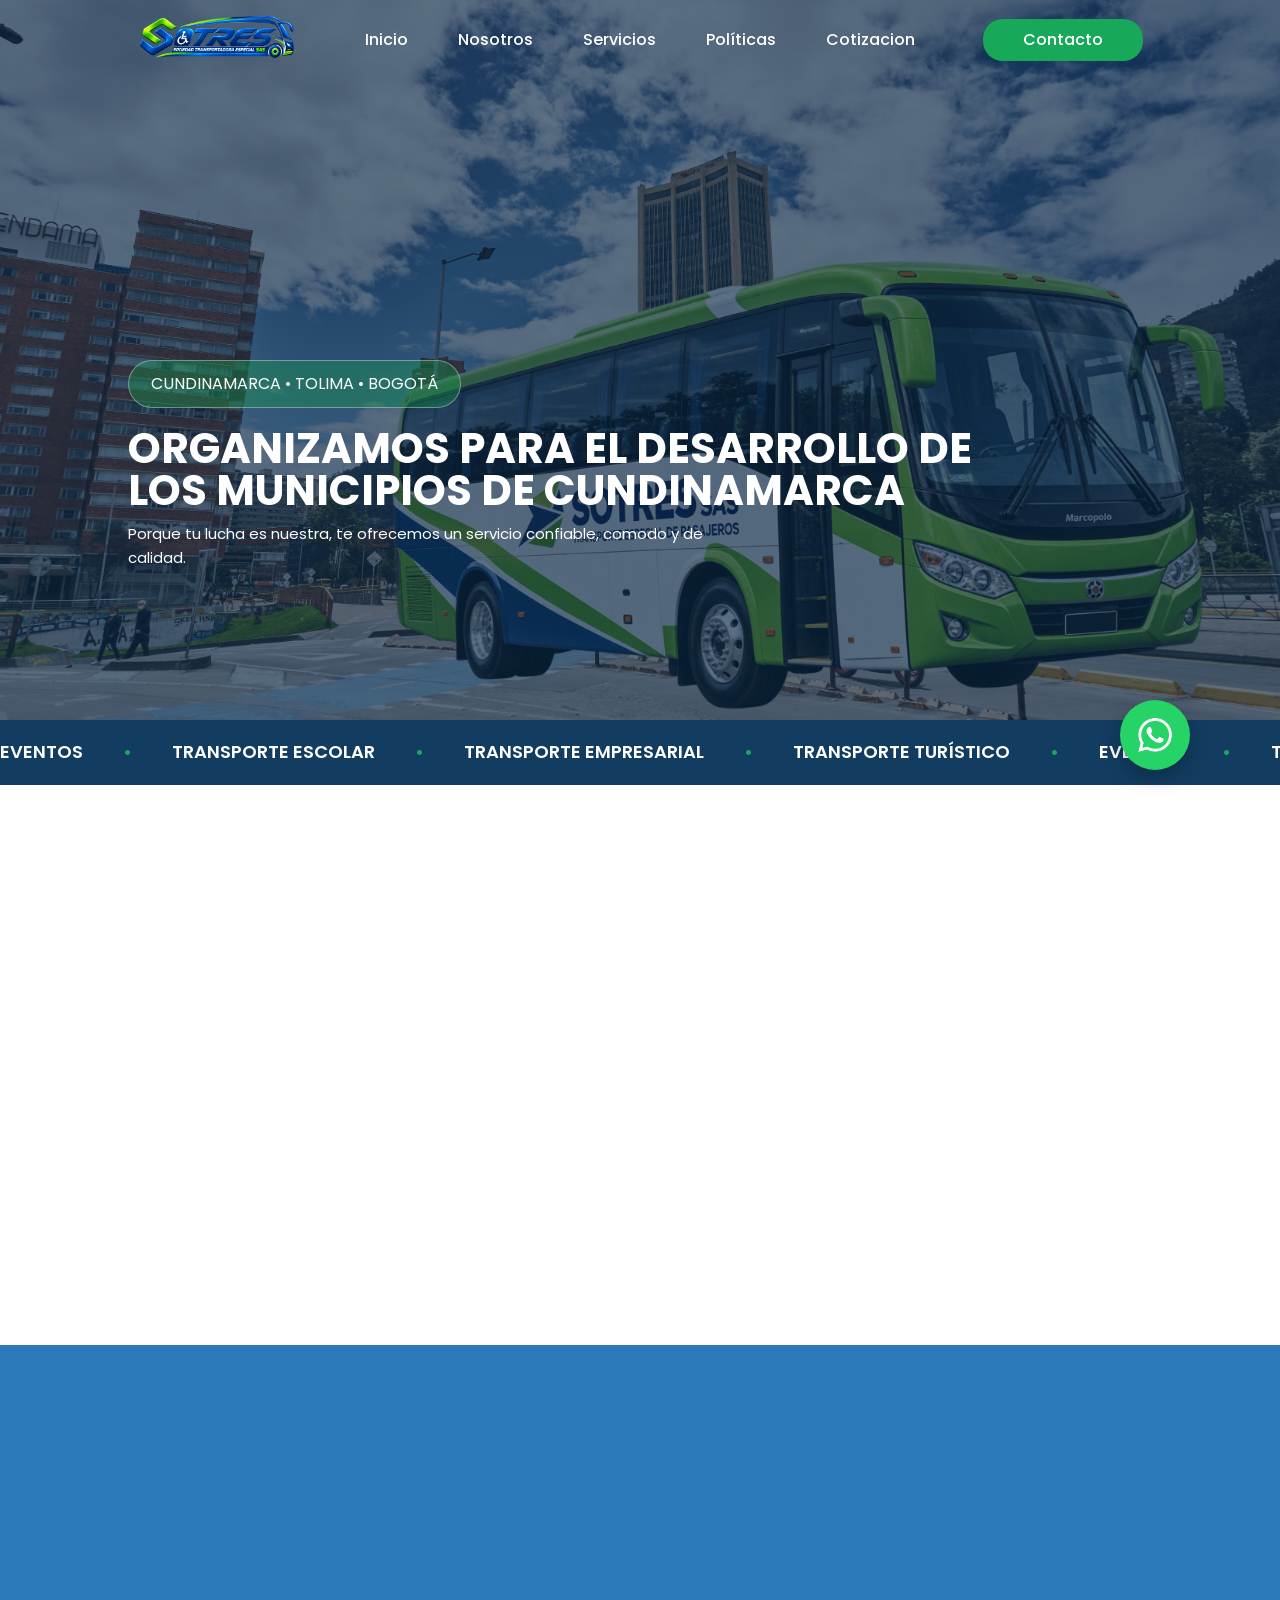
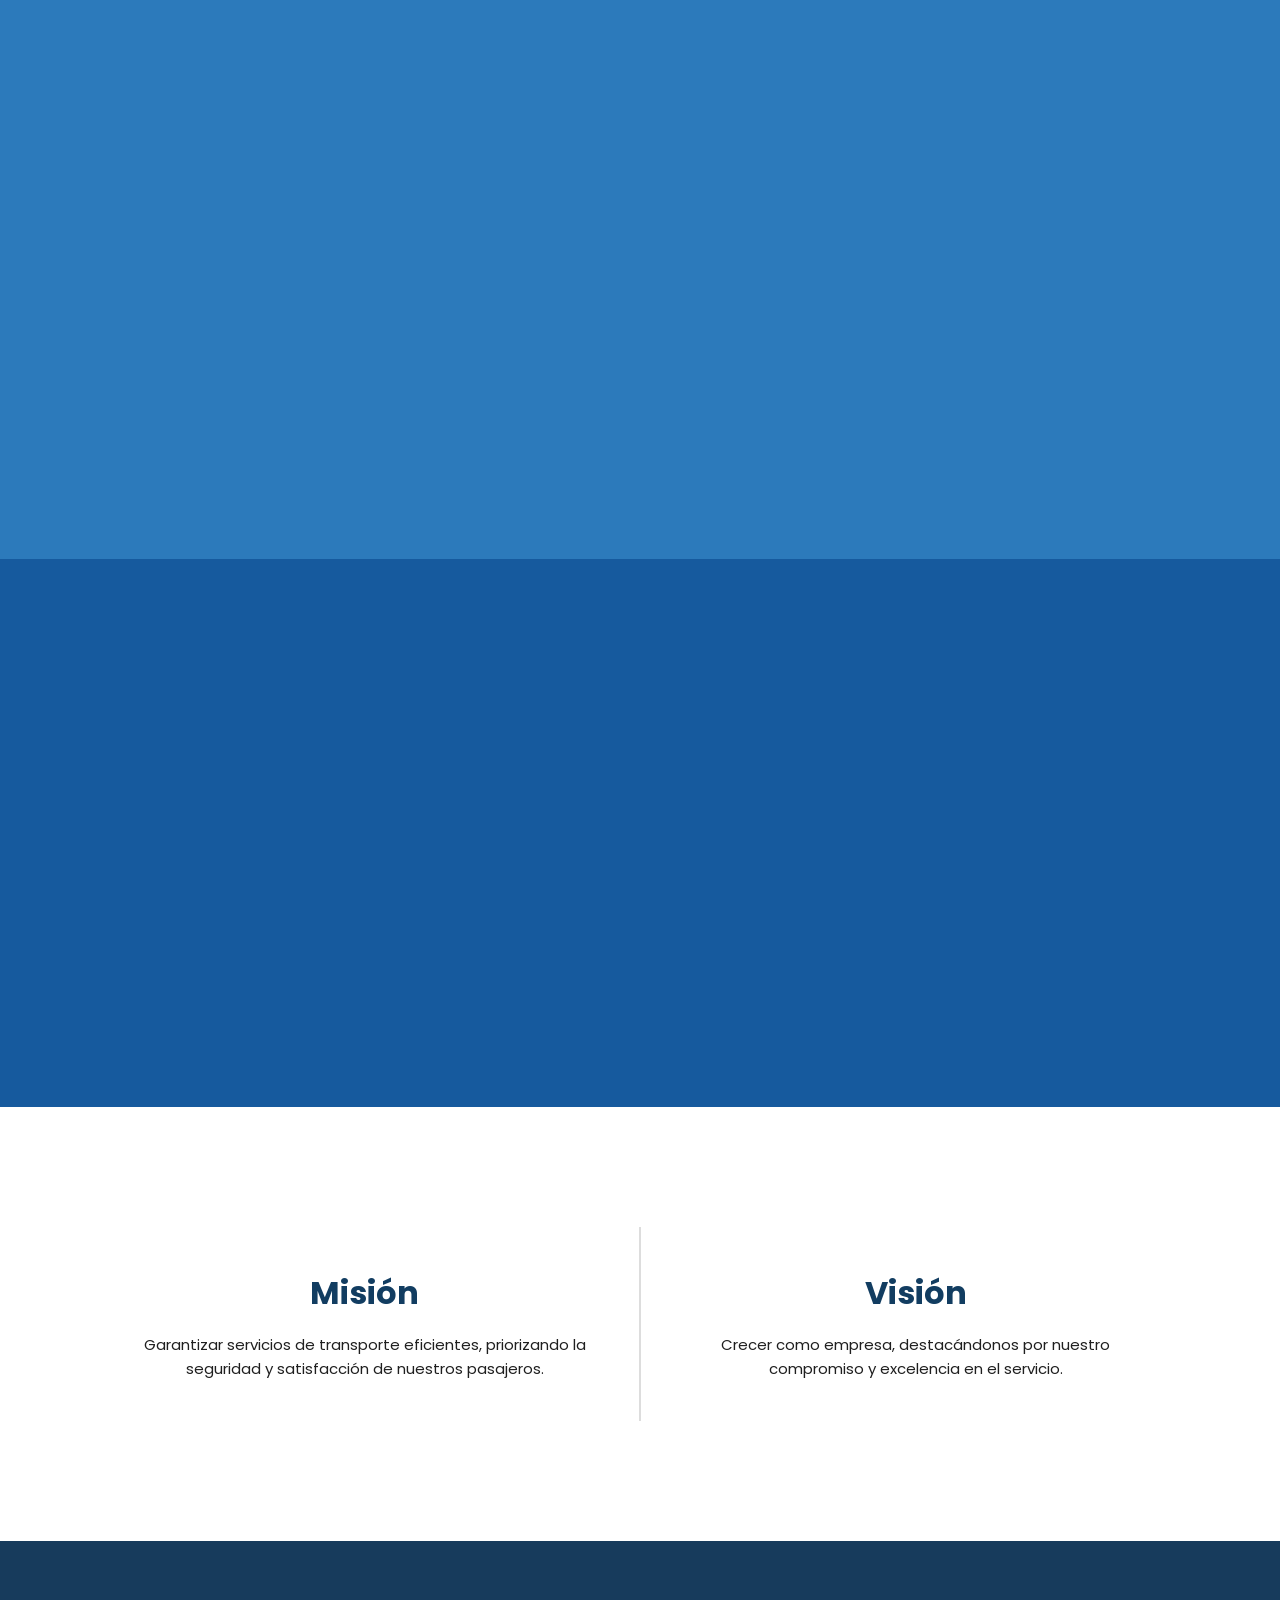
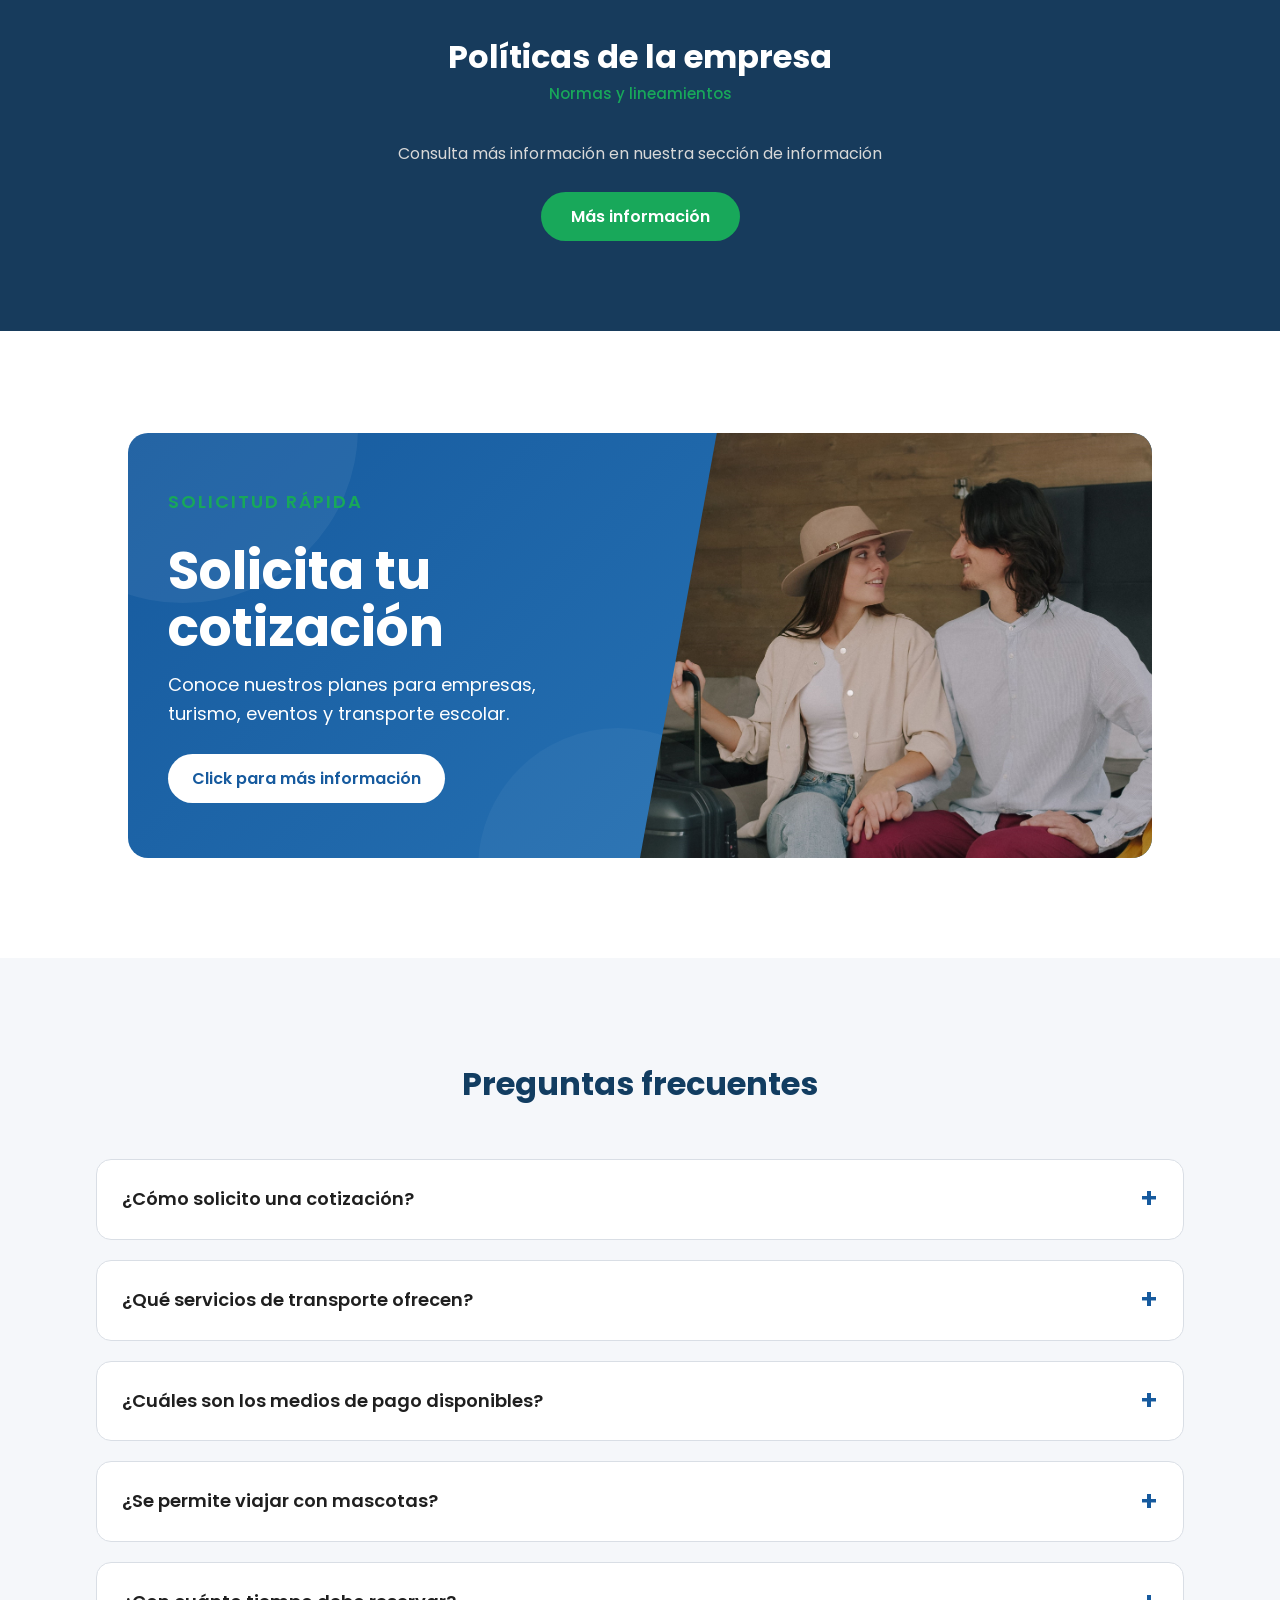
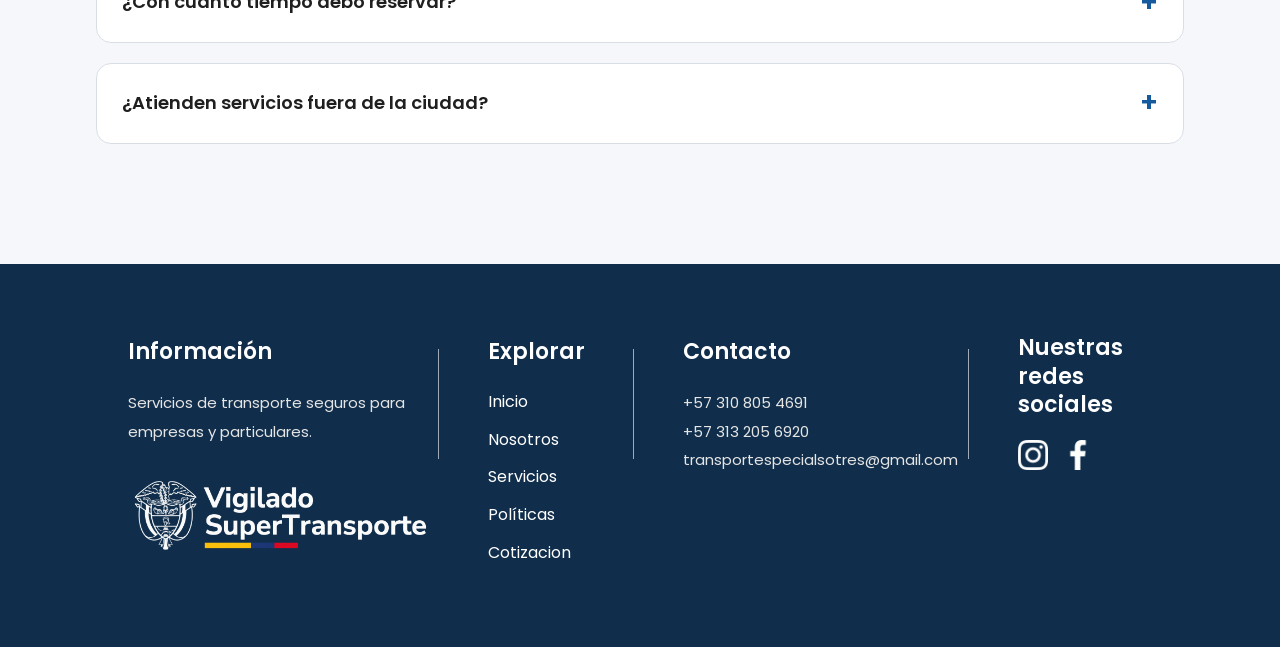
==== index.html @ a4456f56 "Update index.html" ====
<!DOCTYPE html>
<html lang="es">

<head>
    <meta charset="UTF-8">
    <meta name="viewport" content="width=device-width, initial-scale=1.0">
    <title>Transportes Empresariales Sotres</title>

    <link rel="stylesheet" href="style.css">
    <link rel="preconnect" href="https://fonts.googleapis.com">
    <link rel="preconnect" href="https://fonts.gstatic.com" crossorigin>
    <link href="https://fonts.googleapis.com/css2?family=Poppins:wght@300;400;500;600;700;800&display=swap" rel="stylesheet">
    <link rel="icon" href="./Imagenes/IconoSOTRES.png">
    <script src="script.js" defer></script>
</head>
<div class="botones-flotantes seccion-animada">

    <a href="https://wa.me/573108054691" class="btn-principal" target="_blank">
        <img src="Imganes/icon_whatsapp.png" alt="Logo Whatsapp">
    </a>

</div>
<body>
    
    <!-- HERO -->

<header class="hero" id="inicio">
    
    <nav class="navbar">

        <div class="logo">
            <a href="index.html">
                <img src="Imganes/Logo_Sotres-Photoroom2.png" alt="Logo SOTRES">
            </a>
        </div>

        <ul class="menu" id="nav-menu">
            <li><a href="#inicio">Inicio</a></li>
            <li><a href="nosotros.html">Nosotros</a></li>
            <li><a href="servicio.html">Servicios</a></li>
            <li><a href="politica.html">Políticas</a></li>
            <li><a href="cotizacion.html">Cotizacion</a></li>
        </ul>

        <a class="btn-contacto" href="https://wa.me/573108054691">Contacto</a>

        <button class="menu-toggle" id="menu-toggle" aria-label="Menu">☰</button>

    </nav>

    <div class="hero-texto seccion-animada">
        <div class="ubicacion">
            CUNDINAMARCA • TOLIMA • BOGOTÁ
        </div>

        <h1>
            ORGANIZAMOS PARA EL DESARROLLO DE LOS MUNICIPIOS DE CUNDINAMARCA
        </h1>

        <p>
            Porque tu lucha es nuestra, te ofrecemos un servicio confiable,
            comodo y de calidad.
        </p>
    </div>

</header>

    <!-- CINTA -->

    <section class="cinta-servicios">

        <div class="cinta-track">

            <div class="cinta-grupo">
                <span>EVENTOS</span>
                <span>•</span>
                <span>TRANSPORTE ESCOLAR</span>
                <span>•</span>
                <span>TRANSPORTE EMPRESARIAL</span>
                <span>•</span>
                <span>TRANSPORTE TURÍSTICO</span>
                <span>•</span>
            </div>

            <div class="cinta-grupo">
                <span>EVENTOS</span>
                <span>•</span>
                <span>TRANSPORTE ESCOLAR</span>
                <span>•</span>
                <span>TRANSPORTE EMPRESARIAL</span>
                <span>•</span>
                <span>TRANSPORTE TURÍSTICO</span>
                <span>•</span>
            </div>

            <div class="cinta-grupo">
                <span>EVENTOS</span>
                <span>•</span>
                <span>TRANSPORTE ESCOLAR</span>
                <span>•</span>
                <span>TRANSPORTE EMPRESARIAL</span>
                <span>•</span>
                <span>TRANSPORTE TURÍSTICO</span>
                <span>•</span>
            </div>

            <div class="cinta-grupo">
                <span>EVENTOS</span>
                <span>•</span>
                <span>TRANSPORTE ESCOLAR</span>
                <span>•</span>
                <span>TRANSPORTE EMPRESARIAL</span>
                <span>•</span>
                <span>TRANSPORTE TURÍSTICO</span>
                <span>•</span>
            </div>

        </div>

    </section>

    <!-- NOSOTROS -->

    <section class="nosotros" id="nosotros">

        <div class="contenedor seccion-animada">

            <div class="nosotros-texto">

                <h2>¿Quiénes somos?</h2>

                <p>
                    En SOTRES nos dedicamos al transporte de pasajeros, ofreciendo soluciones de movilidad
                    para empresas, instituciones y grupos. Trabajamos para brindar experiencias de viaje
                    cómodas, organizadas y seguras, adaptándonos a las necesidades de cada cliente.
                </p>

                <a href="nosotros.html"><button>Más información</button></a>

            </div>

            <div class="nosotros-img">
                <img src="Imganes/QuienesSomos.jpg" alt="Quienes Somos">
            </div>

        </div>

    </section>

    <!-- SERVICIOS -->

    <section class="servicios" id="servicios">

        <p class="subtitulo-seccion seccion-animada">
            Nuestros principales servicios
        </p>

        <h2 class="seccion-animada">Servicios que ofrecemos</h2>

        <div class="servicios-grid seccion-animada">

            <div class="servicio">
                <div class="servicio-header">
                    <div class="icono-servicio">
                        <img src="Imganes/empresarial.png" alt="">
                    </div>
                    <h3>Transporte empresarial</h3>
                </div>
                <p>Traslado seguro y cómodo para empleados y empresas.</p>
                <a href="servicio.html" class="btn-mas-info">Más información ➔</a>
            </div>

            <div class="servicio">
                <div class="servicio-header">
                    <div class="icono-servicio">
                        <img src="Imganes/turismo.png" alt="">
                    </div>
                    <h3>Transporte turístico</h3>
                </div>
                <p>Viajes a destinos turísticos con comodidad y seguridad.</p>
                <a href="servicio.html" class="btn-mas-info">Más información ➔</a>
            </div>

            <div class="servicio">
                <div class="servicio-header">
                    <div class="icono-servicio">
                        <img src="Imganes/eventos.png" alt="">
                    </div>
                    <h3>Transporte ocacional</h3>
                </div>
                <p>Transporte flexible para viajes ocasionales, eventos y salidas grupales.</p>
                <a href="servicio.html" class="btn-mas-info">Más información ➔</a>
            </div>

            <div class="servicio">
                <div class="servicio-header">
                    <div class="icono-servicio">
                        <img src="Imganes/escolar.png" alt="">
                    </div>
                    <h3>Transporte escolar</h3>
                </div>
                <p>Traslado seguro de estudiantes entre sus hogares y centros educativos.</p>
                <a href="servicio.html" class="btn-mas-info">Más información ➔</a>
            </div>

        </div>

    </section>

    <!-- BUSES -->

    <section class="buses">

        <p class="subtitulo-seccion seccion-animada">
            Nuestra flota
        </p>

        <h2 class="seccion-animada">Tipos de buses</h2>

        <div class="buses-grid seccion-animada">

            <div class="bus">
                <div class="img-bus"><img class="img-bus" src="Imganes/Automovil.png" alt="Automovil"></div>
                <p>Automovil</p>
                <span>4 personas</span>
            </div>

            <div class="bus">
                <div class="img-bus"><img class="img-bus" src="Imganes/MiniVans.png" alt="Mini Vans"></div>
                <p>Mini Vans</p>
                <span>7-9 personas</span>
            </div>

            <div class="bus">
                <div class="img-bus"><img class="img-bus" src="Imganes/Microbus.png" alt="Micro Bus"></div>
                <p>Micro Bus</p>
                <span>12-19 personas</span>
            </div>

            <div class="bus">
                <div class="img-bus"><img class="img-bus" src="Imganes/Buseta.png" alt="Buseta"></div>
                <p>Buseta</p>
                <span>21-28 personas</span>
            </div>

            <div class="bus">
                <div class="img-bus"><img class="img-bus" src="Imganes/Busbuseton.png" alt="Bus Buseton"></div>
                <p>Bus Buseton</p>
                <span>30-60 personas</span>
            </div>

        </div>

    </section>

    <!-- MISION Y VISION -->

    <section class="mision-vision seccion-animada">

        <div class="mision seccion-animada">

            <h2>Misión</h2>

            <p>
                Garantizar servicios de transporte eficientes, priorizando la
                seguridad y satisfacción de nuestros pasajeros.
            </p>

        </div>

        <div class="vision seccion-animada">

            <h2>Visión</h2>

            <p>
                Crecer como empresa, destacándonos por nuestro compromiso
                y excelencia en el servicio.
            </p>

        </div>

    </section>

    <!-- POLITICAS -->

    <section class="politicas" id="politica">
        
        <h2 class="seccion-animada">Políticas de la empresa</h2>
        
        <p class="subtitulo-politicas seccion-animada">
            Normas y lineamientos
        </p>
        
        <p class="texto-politicas seccion-animada">
            Consulta más información en nuestra sección de información
        </p>
        
        <a href="politica.html"><button class="seccion-animada">Más información</button></a>
    </section>

    <!-- COTIZACIONES -->

    <section class="cotizaciones seccion-animada" id="cotizaciones">

        <a href="cotizacion.html" class="banner-cotizacion">

            <div class="contenido-cotizacion">

                <div class="texto-cotizacion">

                    <p class="mini-titulo">
                        SOLICITUD RÁPIDA
                    </p>

                    <h2>
                        Solicita tu cotización
                    </h2>

                    <p>
                        Conoce nuestros planes para empresas,
                        turismo, eventos y transporte escolar.
                    </p>

                    <span class="btn-cotizacion">
                        Click para más información
                    </span>

                    <div class="circulo-cotizacion">
                        24/7
                    </div>

                </div>

                <div class="imagen-cotizacion">

                    <img src="Imganes/cotizacion1.jpg" alt="Cotización">

                </div>

            </div>

        </a>

    </section>

    <!-- PREGUNTAS FRECUENTES -->

    <section class="preguntas-frecuentes">

        <h2 class="seccion-animada">Preguntas frecuentes</h2>

        <div class="faq-container seccion-animada">

            <details class="faq-item">

                <summary>
                    ¿Cómo solicito una cotización?
                </summary>

                <p>
                    Para solicitar una cotización, puedes dirigirte a nuestra sección de cotizaciones seguiendo los pasos indicados,
                    también puedes comunicarte con nosotros a través de WhatsApp u otros canales de atención.
                </p>

            </details>

            <details class="faq-item">

                <summary>
                    ¿Qué servicios de transporte ofrecen?
                </summary>

                <p>
                    Contamos con servicios de transporte empresarial, turístico, escolar y para eventos,
                    adaptados a las necesidades de cada cliente.
                </p>

            </details>

            <details class="faq-item">

                <summary>
                    ¿Cuáles son los medios de pago disponibles?
                </summary>

                <p>
                    Aceptamos transferencias, consignaciones y otros medios de pago previamente acordados con nuestros clientes.
                </p>

            </details>

            <details class="faq-item">

                <summary>
                    ¿Se permite viajar con mascotas?
                </summary>

                <p>
                    Sí, se permite viajar con mascotas según la disponibilidad y capacidad del vehículo.
                    Recomendamos consultar previamente antes de reservar.
                </p>

            </details>

            <details class="faq-item">

                <summary>
                    ¿Con cuánto tiempo debo reservar?
                </summary>

                <p>
                    Recomendamos realizar las reservas con anticipación para facilitar
                    la organización del servicio y confirmar la disponibilidad de los vehículos.
                </p>

            </details>

            <details class="faq-item">

                <summary>
                    ¿Atienden servicios fuera de la ciudad?
                </summary>

                <p>
                    Sí, ofrecemos servicios intermunicipales y recorridos especiales,
                    según el destino y las necesidades de cada cliente.
                </p>

            </details>

        </div>

    </section>

    <!-- FOOTER -->

    <footer id="contacto">

        <div class="footer-col seccion-animada">

            <h4>Información</h4>

            <p>
                Servicios de transporte seguros para empresas y particulares.
            </p>

            <img src="Imganes/vigilado.png" alt="Vigilado Supertransporte" class="supertransporte">

        </div>

        <div class="footer-col seccion-animada">

            <h4>Explorar</h4>

            <ul class="footer-links">
                <li><a href="#inicio">Inicio</a></li>
                <li><a href="nosotros.html">Nosotros</a></li>
                <li><a href="servicio.html">Servicios</a></li>
                <li><a href="politica.html">Políticas</a></li>
                <li><a href="cotizacion.html">Cotizacion</a></li>
            </ul>

        </div>

        <div class="footer-col seccion-animada">

            <h4>Contacto</h4>

            <p>+57 310 805 4691</p>
            <p>+57 313 205 6920</p>
            <p>transportespecialsotres@gmail.com</p>

        </div>

        <div class="footer-col redes-footer seccion-animada">

            <h4>
                Nuestras redes sociales
            </h4>
            
            <div class="iconos-footer">
                
                <a href="https://www.instagram.com/transportespecialsotres/" target="_blank">
                    <img src="Imganes/icon_instagram.png" alt="Logo Instagram">
                </a>
            
                <a href="https://www.facebook.com/transportespecialsotres" target="_blank">
                    <img src="Imganes/icon_facebook.png" alt="Logo Facebook">
                </a>
            
            </div>
        </div>

    </footer>

</body>

</html>
---- style.css ----
*{
    margin:0;
    padding:0;
    box-sizing:border-box;
}

html{
    scroll-behavior:smooth;
}

body{
    font-family:'Poppins',sans-serif;
    color:#1f1f1f;
    line-height:1.6;
}

/* TITULOS */

h1{
    font-size:80px;
    font-weight:700;
    line-height:0.95;
}

h2{
    font-size:32px;
    font-weight:700;
}

h3{
    font-size:20px;
    font-weight:600;
}

h4{
    font-size:18px;
    font-weight:600;
}

p{
    font-size:15px;
    font-weight:400;
}

/* REDES */

.botones-flotantes{
    position:fixed;

    right:90px;
    bottom:130px;

    display:flex;
    flex-direction:column;
    align-items:flex-end;

    gap:15px;

    z-index:9999;
}

.btn-principal{
    width:70px;
    height:70px;

    background:#25D366;

    border-radius:50%;

    display:flex;
    justify-content:center;
    align-items:center;

    box-shadow:0 8px 20px rgba(0,0,0,.25);

    transition:.3s;
}

.btn-principal img{
    width:36px;
    height:36px;
}

.btn-secundario:hover,
.btn-principal:hover{
    transform:scale(1.1);
}

/* HERO */

.hero{
    height:80vh;

    background:
    linear-gradient(
        rgba(10,40,70,.65),
        rgba(10,40,70,.65)
    ),
    url("Imganes/FondoBus.png");

    background-size:cover;
    background-position:center;
    background-repeat:no-repeat;

    position:relative;
    padding-top:80px;
}

/* ANIMACION */

@keyframes aparecerIndependiente {
    0% {
        opacity: 0;
        transform: translateY(90px) scale(0.93); /* Empieza más abajo y un poco más pequeña */
    }
    100% {
        opacity: 1;
        transform: translateY(0) scale(1);     /* Termina en su tamaño y posición normal */
    }
}

.seccion-animada {
    opacity: 0;
}

/* Clase que activa la animación con efecto elástico */
.seccion-animada.animar {
    /* El "cubic-bezier" al final es el secreto: le da un pequeño rebote dinámico al detenerse */
    animation: aparecerIndependiente 1.2s cubic-bezier(0.34, 1.56, 0.64, 1) forwards;
}

/* NAVBAR */

.navbar{
    width:100%;
    height:80px;

    position:fixed;
    top:0;
    left:0;

    display:flex;
    justify-content:space-around;
    align-items:center;

    padding:0 8%;

    background:transparent;

    transition:all .3s ease;

    z-index:1000;
}

.logo {
    width: clamp(100px, 20vw, 160px);
    height: auto;
    max-height: 50px;

    display: flex;

    align-items: center;
    justify-content: flex-start;
    overflow: visible;
    flex-shrink: 0;
}

.logo img {
    width: 100%;
    height: auto;
    max-height: 100%;

    object-fit: contain;
}

.navbar ul{
    display:flex;
    gap:50px;
    list-style:none;
}

.navbar a{
    color:white;
    text-decoration:none;
    font-weight:500;

    display:inline-block;

    transition:all .3s ease;
}

.menu a:hover{
    transform:scale(1.15);
    color:#18a85a;
}

.btn-contacto{
    text-decoration:none;

    background:#18a85a;
    color:white;

    padding:8px 40px;

    border-radius:20px;
    font-weight:600;

    transition:all .3s ease;
}

.btn-contacto:hover{
    background:white;
    color:#18a85a;

    transform:scale(1.08);
}

/* HERO TEXTO */

.hero-texto{
    width: 850px;
    position: absolute;
    top: 50%;
    left: 10%;

    transform: translateY(-50%);
    color: white;
}

.hero-texto h1{
    font-size: 42px;
    font-weight: 700;
    line-height: 1;
    max-width: 850px;
}

.ubicacion{
    display:inline-flex;
    align-items:center;
    gap:10px;

    padding:10px 22px;

    border:1px solid rgba(255,255,255,.35);
    border-radius:50px;

    background:rgba(22, 163, 74, 0.35);

    backdrop-filter:blur(5px);

    margin-bottom:20px;
}

.hero-texto p:last-child{
    margin-top:10px;
    max-width:600px;
}

/* MENU VERTICAL */

.menu-toggle {
    display: none;
    background: transparent;
    border: none;

    color: white;

    font-size: 30px;
    cursor: pointer;
    z-index: 1002;
}

.btn-contacto-mobile {
    display: none;
}

/* PANTALLAS MEDIANAS / TABLETS (Entre 769px y 1024px) */
@media (max-width: 1030px) and (min-width: 769px) {

    /* Ocultamos 2 opciones secundarias para liberar espacio horizontal */
    .menu li:nth-child(1), /* Oculta "Buses" */
    .menu li:nth-child(4)  /* Oculta "Políticas" */ {
        display: none;
    }

    .navbar {
        display: flex !important;
        flex-direction: row !important; /* Mantiene la barra siempre horizontal */
        justify-content: space-between !important;
        align-items: center !important;
        
        height: 70px;
        padding: 0 5%;
        
        position: fixed;
        top: 0;
        left: 0;
        width: 100%;
        z-index: 1000;
    }

    .logo {
        width: 130px !important;
        height: 45px !important;
        margin: 0 !important;
    }

    .logo img {
        width: 100%;
        height: 100%;
        object-fit: contain;
    }
}

@media (max-width: 768px) {

    /* 1. Barra de navegación fija y horizontal */
    .navbar {
        display: flex !important;
        flex-direction: row !important; /* Mantiene la barra siempre horizontal */
        justify-content: space-between !important;
        align-items: center !important;
        
        height: 70px;
        padding: 0 5%;
        
        position: fixed;
        top: 0;
        left: 0;
        width: 100%;
        z-index: 1000;
    }

    /* 3. Botón de tres rayas a la derecha */
    .menu-toggle {
        display: block !important;
        background: transparent;
        border: none;
        color: white;
        font-size: 28px;
        cursor: pointer;
        z-index: 1002;
        margin: 0 !important;
    }

    /* 4. Ocultar el botón verde de contacto fuera del menú desplegable */
    .navbar > .btn-contacto {
        display: none !important;
    }

    /* 5. Menú desplegable lateral/vertical */
    .navbar .menu {
        position: fixed;
        top: 70px;
        left: -100%;
        width: 100%;
        height: calc(100vh - 70px);
        background: #102e4b;
        
        display: flex !important;
        flex-direction: column !important;
        align-items: center;
        justify-content: flex-start;
        padding-top: 40px;
        gap: 25px;
        
        transition: left 0.3s ease-in-out;
        z-index: 999;
    }

    /* Menú abierto */
    .navbar .menu.active {
        left: 0;
    }

    .navbar .menu li {
        list-style: none;
    }

    .navbar .menu a {
        font-size: 20px;
        color: white;
        text-decoration: none;
    }

    .btn-contacto-mobile {
        display: inline-block !important;
        background: #18a85a;
        padding: 10px 25px;
        border-radius: 20px;
        color: white !important;
        font-weight: 600;
    }

    /* 6. Adaptación de la portada (Hero) */
    .hero {
        padding-top: 90px;
    }

    .hero-texto {
        width: 90% !important;
        left: 5% !important;
        top: 55% !important;
    }

    .hero-texto h1 {
        font-size: 24px !important;
        line-height: 1.2 !important;
    }

    .ubicacion {
        font-size: 10px;
        padding: 6px 14px;
    }
}

/* Borramos la regla antigua de max-width: 600px que desordenaba la navbar */
@media (max-width: 600px) {
    .hero-texto h1 {
        font-size: 22px;
    }

    .nosotros-img {
        width: 100%;
        height: auto;
    }
}

/* CONTENEDOR */

.contenedor{
    width: 90%;
    max-width: 1200px;
    margin: auto;

    display: flex;
    justify-content: space-between;
    align-items: center;
    gap: 45px;
}

/* CINTA */

.cinta-servicios{
    background:#123d61;
    overflow:hidden;
    padding:18px 0;
}

.cinta-track{
    display:flex;
    width:max-content;

    animation:scroll 17s linear infinite;
}

.cinta-grupo{
    display:flex;
    align-items:center;
    gap:40px;

    flex-shrink:0;
    padding-right:40px;
}

.cinta-grupo span{
    color:white;
    font-weight:600;
    font-size:18px;
    white-space:nowrap;
}

.cinta-grupo span:nth-child(even){
    color:#18a85a;
}

@keyframes scroll{

    from{
        transform:translateX(0);
    }

    to{
        transform:translateX(-50%);
    }

}

/* NOSOTROS */

.nosotros{
    padding: 90px 0;
}

.nosotros-texto{
    flex: 1;
}

.nosotros-texto h2{
    font-size: 36px;
    margin-bottom: 20px;
    color: #123d61;
}

.nosotros-texto p{
    font-size: 16px;
    line-height: 1.6;
    margin-bottom: 25px;
    color: #444;
}

.nosotros-texto button{
    background: #18a85a;
    color: white;

    border: none;
    border-radius: 50px;
    padding: 12px 30px;

    font-family: 'Poppins', sans-serif;
    font-size: 15px;
    font-weight: 600;

    cursor: pointer;
    transition: all .3s ease;
}

.nosotros-texto button:hover{
    background: #165a9e;
    color: white;

    transform: scale(1.08);
    box-shadow: 0 10px 25px rgba(0,0,0,.2);
}

.nosotros-img{
    width: 580px;
    height: 380px;

    border-radius: 16px;
    overflow: hidden;
    box-shadow: 0 10px 25px rgba(0, 0, 0, 0.1);
    
    transition: transform 0.3s ease
}

.nosotros-img img{
    width: 100%;
    height: 100%;
    object-fit: cover;
    display: block;
}

.nosotros-img:hover {
    transform: scale(1.02);
    box-shadow: 0 15px 35px rgba(0, 0, 0, 0.2);
}

/* SERVICIOS */

.servicios{
    background:#2c7abb;
    color:white;
    text-align:center;
    padding:120px 0;
}

.subtitulo-seccion{
    display:inline-block;

    background:rgba(34, 197, 94, 0.25);

    border:1px solid rgba(255,255,255,.20);

    backdrop-filter:blur(6px);

    color:white;

    padding:10px 22px;

    border-radius:50px;
}

.servicios h2{
    margin-bottom:40px;
}

.servicios-grid{
    width:75%;
    max-width:1000px;
    margin:auto;

    display:grid;
    grid-template-columns:repeat(2,1fr);
    gap:20px;
}

.servicio-header{
    display:flex;
    align-items:center;
    gap:15px;

    margin-bottom:12px;
}

.icono-servicio{
    width:60px;
    height:60px;

    border:2px solid rgba(255,255,255,.25);
    border-radius:12px;

    display:flex;
    justify-content:center;
    align-items:center;

    flex-shrink:0;

    transition:all .3s ease;
}

.icono-servicio img{
    width:70%;
    height:70%;
    object-fit:contain;
}

.servicio{
    background:#165484;
    padding:25px;
    border-radius:12px;
    text-align:left;

    transition:all .3s ease;
}

.servicio:hover{
    transform:translateY(-8px);
    box-shadow:0 15px 30px rgba(0,0,0,.25);
}

.servicio h3{
    margin-bottom:10px;
    transition:.3s ease;
}

.servicio:hover h3{
    color:#18a85a;
}

.btn-mas-info {
    display: inline-block;
    margin-top: 15px;
    color: #18a85a;
    font-weight: 600;
    font-size: 14px;
    text-decoration: none;
    transition: all 0.3s ease;
}

.btn-mas-info:hover {
    color: #ffffff;
    transform: translateX(5px);
}

/* BUSES */

.buses{
    background:#165a9e;
    color:white;
    text-align:center;
    padding:35px 0 0 0;
}

.buses h2{
    margin-bottom:40px;
}

.buses-grid{
    display:flex;
    width:100%;
}

.bus{
    flex:1;
    position:relative;

    padding:20px 10px;

    overflow:hidden;

    transition:flex 0.4s ease;
}

.buses-grid:hover .bus{
    flex:0.8;
}

.buses-grid:hover .bus:hover{
    flex:1.6;
}

.bus p,
.bus span{
    transition:0.3s ease;
}

.bus:hover p{
    font-size:30px;
}

.bus:hover span{
    font-size:28px;
}


/* Sombra degradada */

.bus::before{
    content:"";

    position:absolute;
    left:0;
    bottom:0;

    width:100%;
    height:60%;

    background:linear-gradient(
        to top,
        rgba(0,0,0,0.5),
        rgba(0,0,0,0)
    );

    pointer-events:none;
}

/* 4 buses */
@media (max-width: 1400px){
    .bus:nth-child(4){
        display: none;
    }
}

/* 3 buses */
@media (max-width: 1200px){
    .bus:nth-child(4),
    .bus:nth-child(2){
        display: none;
    }
}

@media (max-width: 768px){

    .buses-grid{
        flex-direction: column;
    }

    .bus{
        width:100%;
    }

    .buses-grid:hover .bus{
        flex:1;
    }

    .buses-grid:hover .bus:hover{
        flex:1;
    }

}

/* Mantener contenido encima de la sombra */

.img-bus,
.bus p,
.bus span{
    position:relative;
    z-index:2;
    font-size:22px;
}

.bus:last-child{
    border-right:none;
}

.img-bus{
    height:250px;
    background:none;

    display:flex;
    justify-content:center;
    align-items:center;

    margin-bottom:15px;
}

.img-bus img{
    width:85%;
    height:95%;
    object-fit:contain;
}

/* MISION Y VISION */

.mision-vision{
    width:90%;
    max-width:1100px;
    margin:120px auto;

    display:flex;
}

.mision,
.vision{
    flex:1;
    padding:40px;
    text-align:center;
}

.mision{
    border-right:2px solid #dddddd;
}

.mision h2,
.vision h2{
    margin-bottom:15px;
    color:#123d61;
}

/* POLITICAS */

.politicas{
    background:#173b5c;
    color:white;
    text-align:center;

    padding:90px 20px;

    border-bottom:2px solid white;
}

.politicas h2{
    font-size:32px;
    font-weight:700;
    margin-bottom:0;
}

.subtitulo-politicas{
    color:#18a85a;
    font-size:15px;
    font-weight:500;

    margin-bottom:35px;
}

.texto-politicas{
    font-size:16px;
    color:#d8d8d8;

    margin-bottom:25px;
}

.politicas button{
    background:#18a85a;
    color:white;

    border:none;
    border-radius:50px;

    padding:12px 30px;

    font-family:'Poppins',sans-serif;
    font-size:16px;
    font-weight:600;

    cursor:pointer;

    transition:all .3s ease;
}

.politicas button:hover{
    background:white;
    color:#165a9e;

    transform:scale(1.12);
    box-shadow:0 12px 30px rgba(0,0,0,.35);
}

/* COTIZACIONES */

.banner-cotizacion{
    display:block;

    width:80%;
    margin:100px auto;

    text-decoration:none;
}

.contenido-cotizacion{
    display:flex;
    align-items:center;
    justify-content:space-between;

    min-height:320px;

    overflow:hidden;

    border-radius:20px;

    background:
    linear-gradient(
        135deg,
        #165a9e,
        #2c7abb
    );

    position:relative;

    transition:.4s ease;
}

.contenido-cotizacion:hover{
    transform:translateY(-6px);

    box-shadow:0 20px 35px rgba(0,0,0,.25);
}

/* Decoraciones */

.contenido-cotizacion::before{
    content:"";

    position:absolute;

    width:350px;
    height:350px;

    top:-180px;
    left:-120px;

    border-radius:50%;

    background:rgba(255,255,255,.06);
}

.contenido-cotizacion::after{
    content:"";

    position:absolute;

    width:280px;
    height:280px;

    bottom:-150px;
    left:350px;

    border-radius:50%;

    background:rgba(255,255,255,.04);
}

/* Texto */

.texto-cotizacion{
    width:55%;
    padding:40px;

    color:white;

    position:relative;
    z-index:2;
}

.mini-titulo{
    color:#18a85a;

    font-weight:600;

    letter-spacing:2px;

    margin-bottom:10px;
}

.texto-cotizacion h2{
    font-size:52px;
    line-height:1.1;

    margin-bottom:15px;
}


.texto-cotizacion p{
    font-size:18px;

    max-width:500px;

    margin-bottom:25px;
}

.btn-cotizacion{
    display:inline-block;

    background:white;
    color:#165a9e;

    padding:12px 24px;

    border-radius:50px;

    font-weight:600;
}

/* Círculo lateral */

.circulo-cotizacion{
    position:absolute;

    right:1px;
    top:50%;

    transform:translateY(-50%);

    width:120px;
    height:120px;

    border-radius:50%;

    background:#102e4b;

    color:white;

    display:flex;
    justify-content:center;
    align-items:center;

    font-size:28px;
    font-weight:700;
}

/* Imagen */
.imagen-cotizacion{
    width:45%;
    height:100%;
    min-height:425px;
    overflow: hidden;

    clip-path: polygon(
        15% 0,
        100% 0,
        100% 100%,
        0 100%
    );

    position: relative;
}

.imagen-cotizacion img{
    position: absolute;
    inset: 0;

    width: 115%;
    height: 100%;

    object-fit: cover;
}

/* Formato vertical */

@media (max-width: 1500px){

    .circulo-cotizacion{
        display: none;
    }

    .texto-cotizacion{
        width: 50%;
    }

    .imagen-cotizacion{
        width: 50%;
    }

}

@media (max-width: 1100px){

    .texto-cotizacion{
        padding:30px;
    }

    .texto-cotizacion h2{
        font-size:42px;
    }

}

@media (max-width: 900px){

    .contenido-cotizacion{
        flex-direction:column;
    }

    .texto-cotizacion{
        width:100%;
        padding:40px 50px;
    }

    .contenido-cotizacion::after{
        left:auto;
        right:-50px;
        bottom:300px;
    }
    
    .imagen-cotizacion{
        width:100%;
        height:220px;

        clip-path: polygon(
            0 15%,
            100% 0,
            100% 100%,
            0 100%
        );
    }

}

/* PREGUNTAS FRECUENTES */

.preguntas-frecuentes{
    padding:100px 0;
    background:#f5f7fa;
}

.preguntas-frecuentes h2{
    text-align:center;
    margin-bottom:50px;
    color:#123d61;
}

.faq-container{
    width:85%;
    max-width:1200px;
    margin:auto;
}

.faq-item{
    background:white;
    user-select:none;
    -webkit-user-select:none;
    -moz-user-select:none;
    
    border:1px solid #d9dee5;
    border-radius:15px;

    margin-bottom:20px;

    overflow:hidden;

    transition: transform 0.3s ease;
}

.faq-item:hover{
    box-shadow:0 10px 20px rgba(0,0,0,.08);
}

.faq-item summary{
    padding:25px;

    font-size:18px;
    font-weight:600;

    cursor:pointer;

    list-style:none;

    position:relative;
}

.faq-item summary::-webkit-details-marker{
    display:none;
}

.faq-item summary::after{
    content:"+";

    position:absolute;

    right:25px;
    top:50%;

    transform:translateY(-50%);

    font-size:28px;
    color:#165a9e;

    transition:.3s;
}

.faq-item[open] summary::after{
    content:"−";
}

.faq-item p{
    padding:0 25px 25px 25px;

    color:#555;
    line-height:1.7;
}

/* FOOTER */

footer{
    background:#102e4b;
    color:white;

    padding:70px 10%;

    display:grid;
    grid-template-columns:1.4fr 1fr 1fr 1fr;

    gap:60px;
}

.footer-col{
    position:relative;
}

.footer-col h4{
    font-size:22px;
    font-weight:600;
    margin-bottom:20px;
}

.supertransporte{
    width:300px;
    margin-top:20px;

    display:block;

    object-fit:contain;
}

.footer-col p{
    color:#e5e5e5;
    line-height:1.9;
}

.footer-col ul{
    list-style:none;
}

.footer-col li{
    margin-bottom:12px;
}

.footer-links{
    list-style:none;
}

.footer-links li{
    margin-bottom:12px;
}

.footer-links a{
    color:white;
    text-decoration:none;

    transition:all .3s ease;
}

.footer-links a:hover{
    color:#18a85a;
    transform:translateX(5px);

    display:inline-block;
}

.redes-footer h4{
    margin-bottom:20px;
    line-height:1.3;
}

.iconos-footer{
    display:flex;
    gap:15px;
}

.iconos-footer img{
    width:30px;
    height:30x;

    transition:.3s ease;
}

.iconos-footer img:hover{
    transform:scale(1.15);
}

/* Líneas divisoras */

.footer-col:nth-child(2)::before,
.footer-col:nth-child(3)::before,
.footer-col:nth-child(4)::before{
    content:"";

    position:absolute;

    left:-50px;
    top:15px;

    width:1px;
    height:110px;

    background:rgba(255,255,255,.6);
}

@media (max-width: 900px){

    .footer-col:nth-child(2)::before,
    .footer-col:nth-child(3)::before,
    .footer-col:nth-child(4)::before{
        background: none;
    }

}

/* RESPONSIVE */

@media(max-width:900px){

    .contenedor{
        flex-direction:column;
    }

    .servicios-grid{
        grid-template-columns:1fr;
        width:90%;
    }

    .buses-grid{
        grid-template-columns:repeat(2,1fr);
    }

    .destinos-grid{
        grid-template-columns:1fr;
    }

    .mision-vision{
        flex-direction:column;
    }

    .mision{
        border-right:none;
        border-bottom:2px solid #ddd;
    }

    footer{
        grid-template-columns:1fr;
    }
}

@media(max-width:600px){

    .navbar{
        flex-direction:column;
        gap:20px;
    }

    .navbar ul{
        flex-wrap:wrap;
        justify-content:center;
    }

    .hero-texto{
        width:90%;
        left:5%;
    }

    .hero-texto h1{
        font-size:36px;
    }

    .buses-grid{
        grid-template-columns:1fr;
    }

    .nosotros-img{
        width:100%;
    }
}
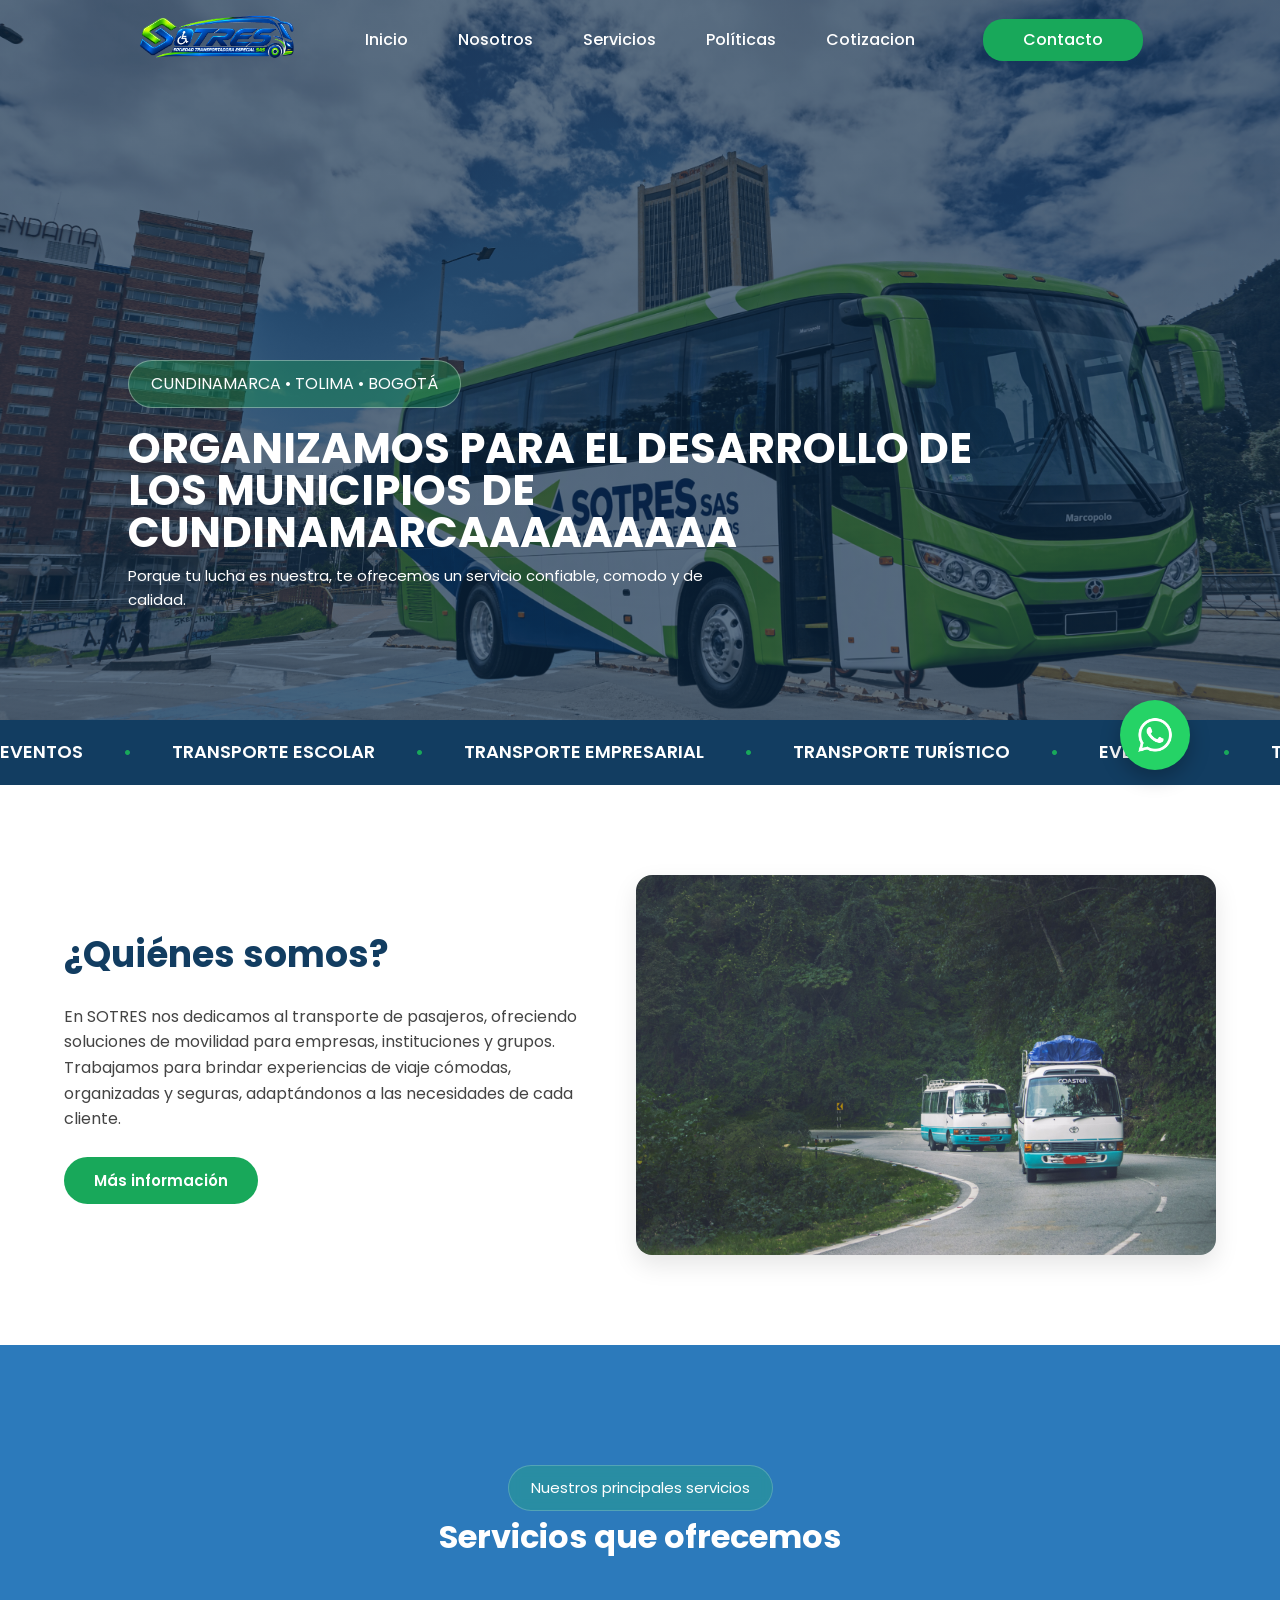
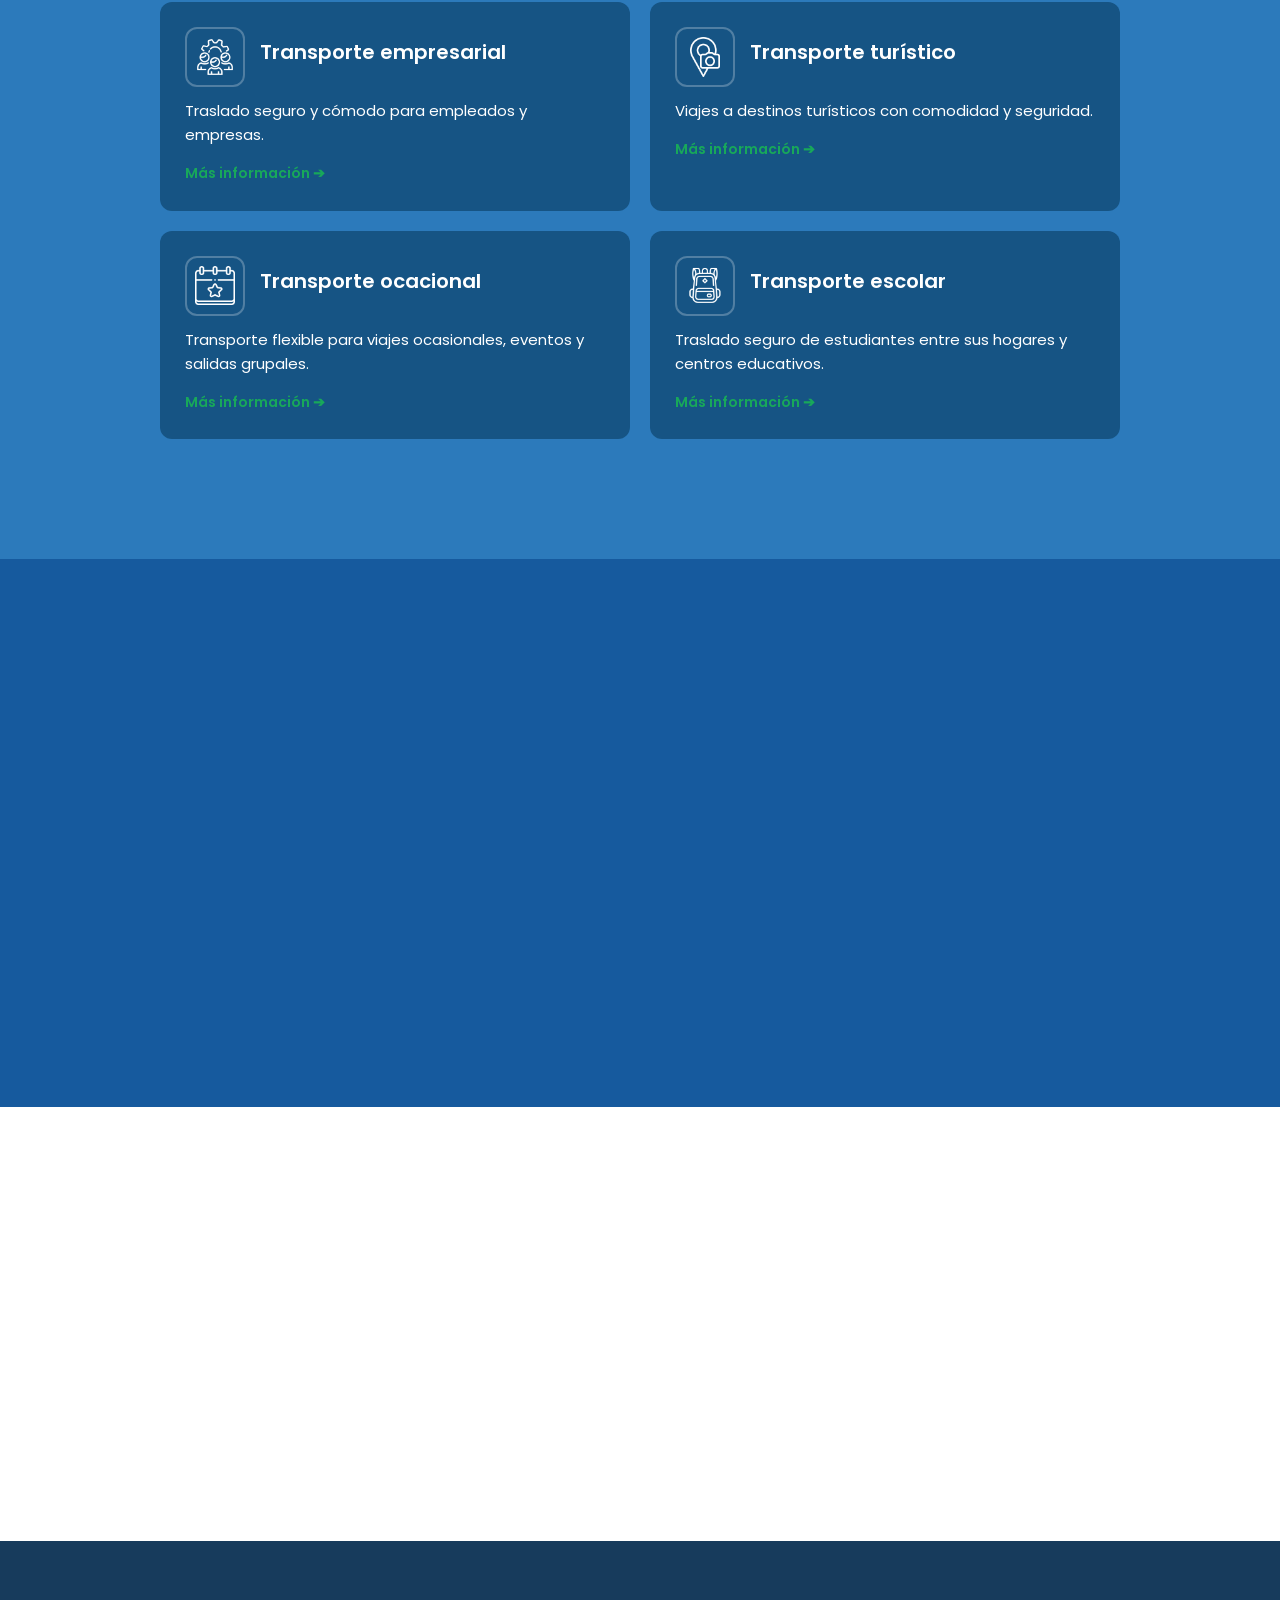
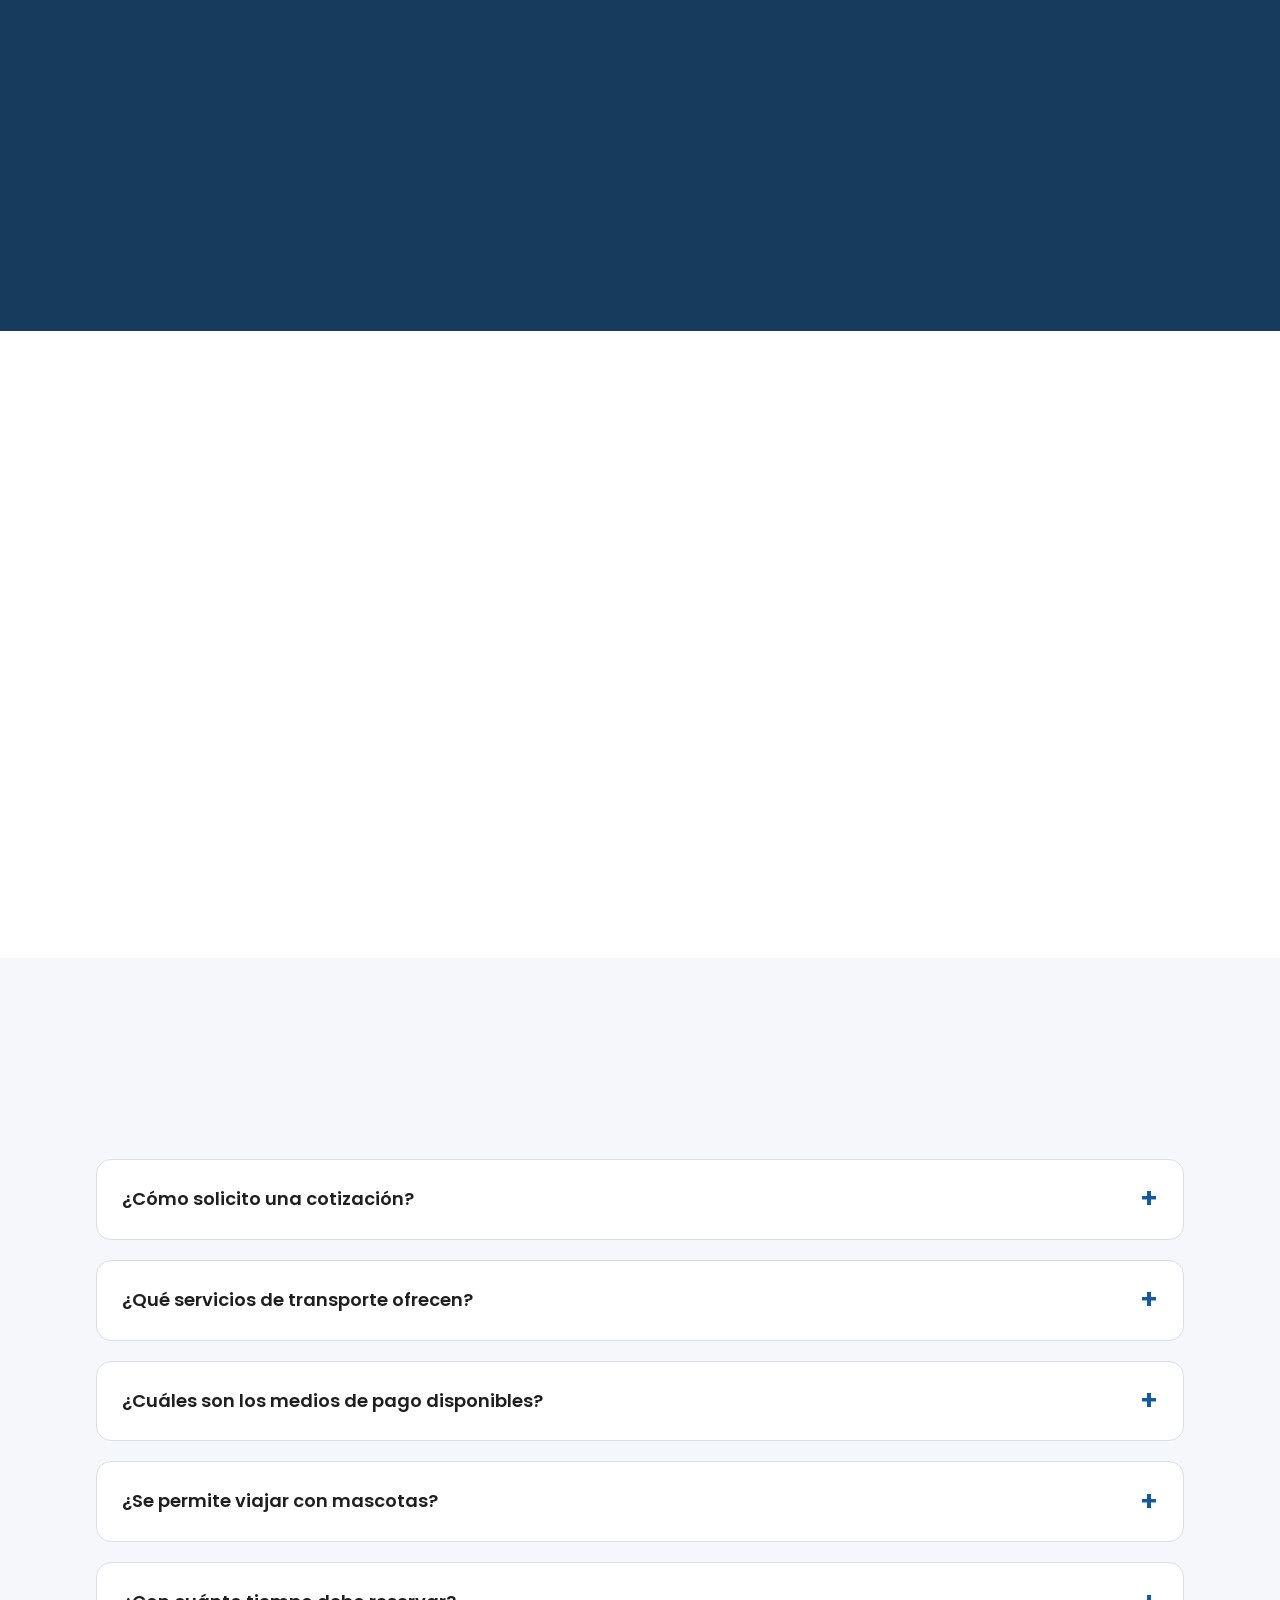
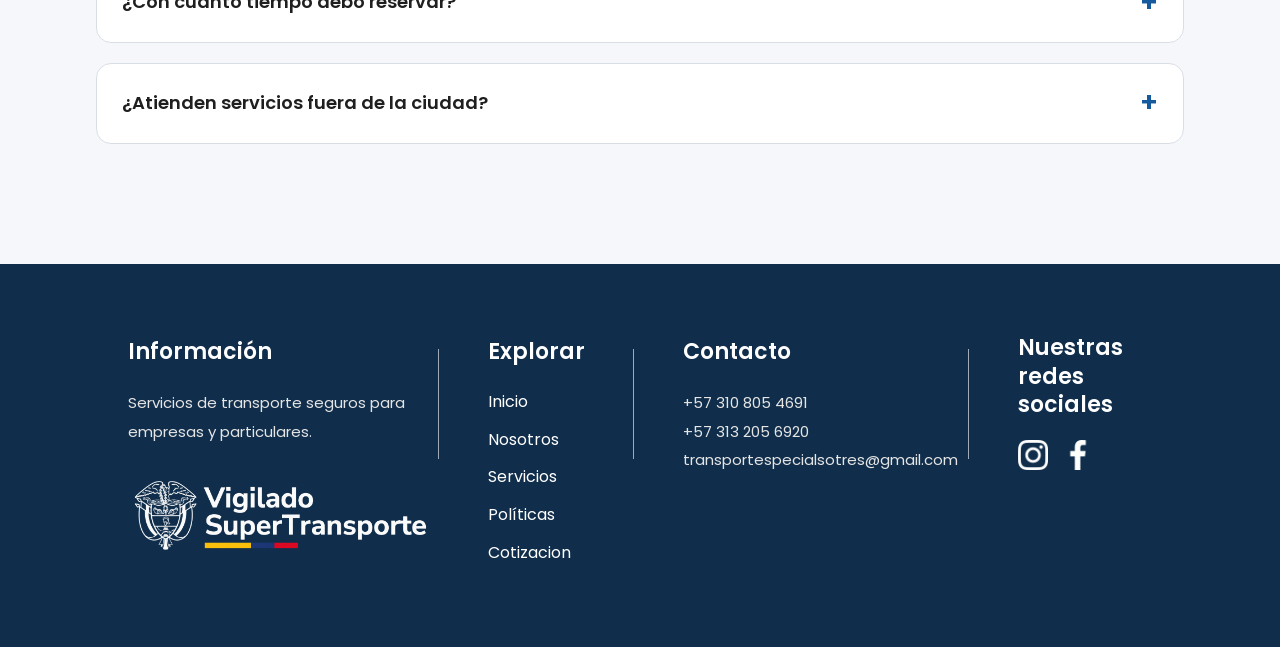
==== commit 0f510547: "Update index.html" ====
--- a/index.html
+++ b/index.html
@@ -10,7 +10,7 @@
     <link rel="preconnect" href="https://fonts.googleapis.com">
     <link rel="preconnect" href="https://fonts.gstatic.com" crossorigin>
     <link href="https://fonts.googleapis.com/css2?family=Poppins:wght@300;400;500;600;700;800&display=swap" rel="stylesheet">
-    <link rel="icon" href="./Imagenes/IconoSOTRES.png">
+    <link rel="icon" href="Imagenes/IconoSOTRES.png">
     <script src="script.js" defer></script>
 </head>
 <div class="botones-flotantes seccion-animada">
@@ -54,7 +54,7 @@
         </div>
 
         <h1>
-            ORGANIZAMOS PARA EL DESARROLLO DE LOS MUNICIPIOS DE CUNDINAMARCA
+            ORGANIZAMOS PARA EL DESARROLLO DE LOS MUNICIPIOS DE CUNDINAMARCAAAAAAAAA
         </h1>
 
         <p>
@@ -500,3 +500,4 @@
 
 
 
+
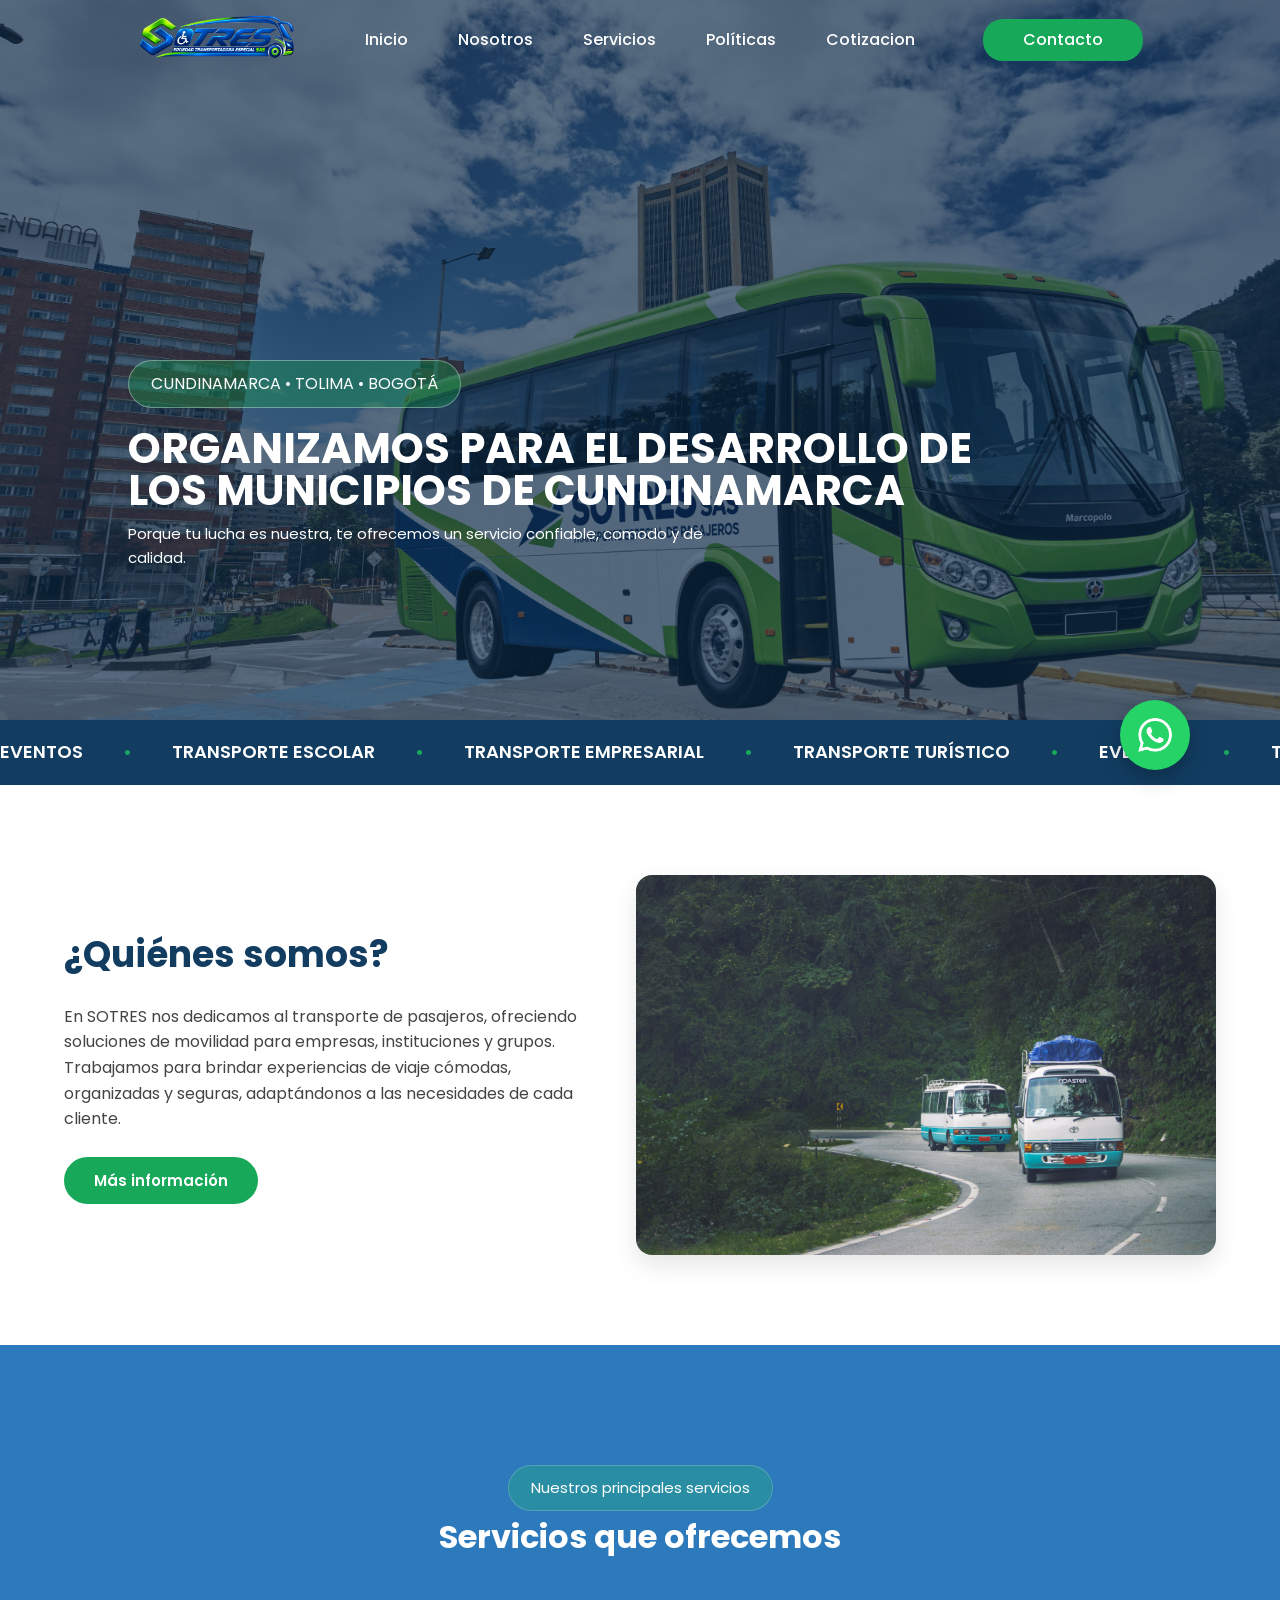
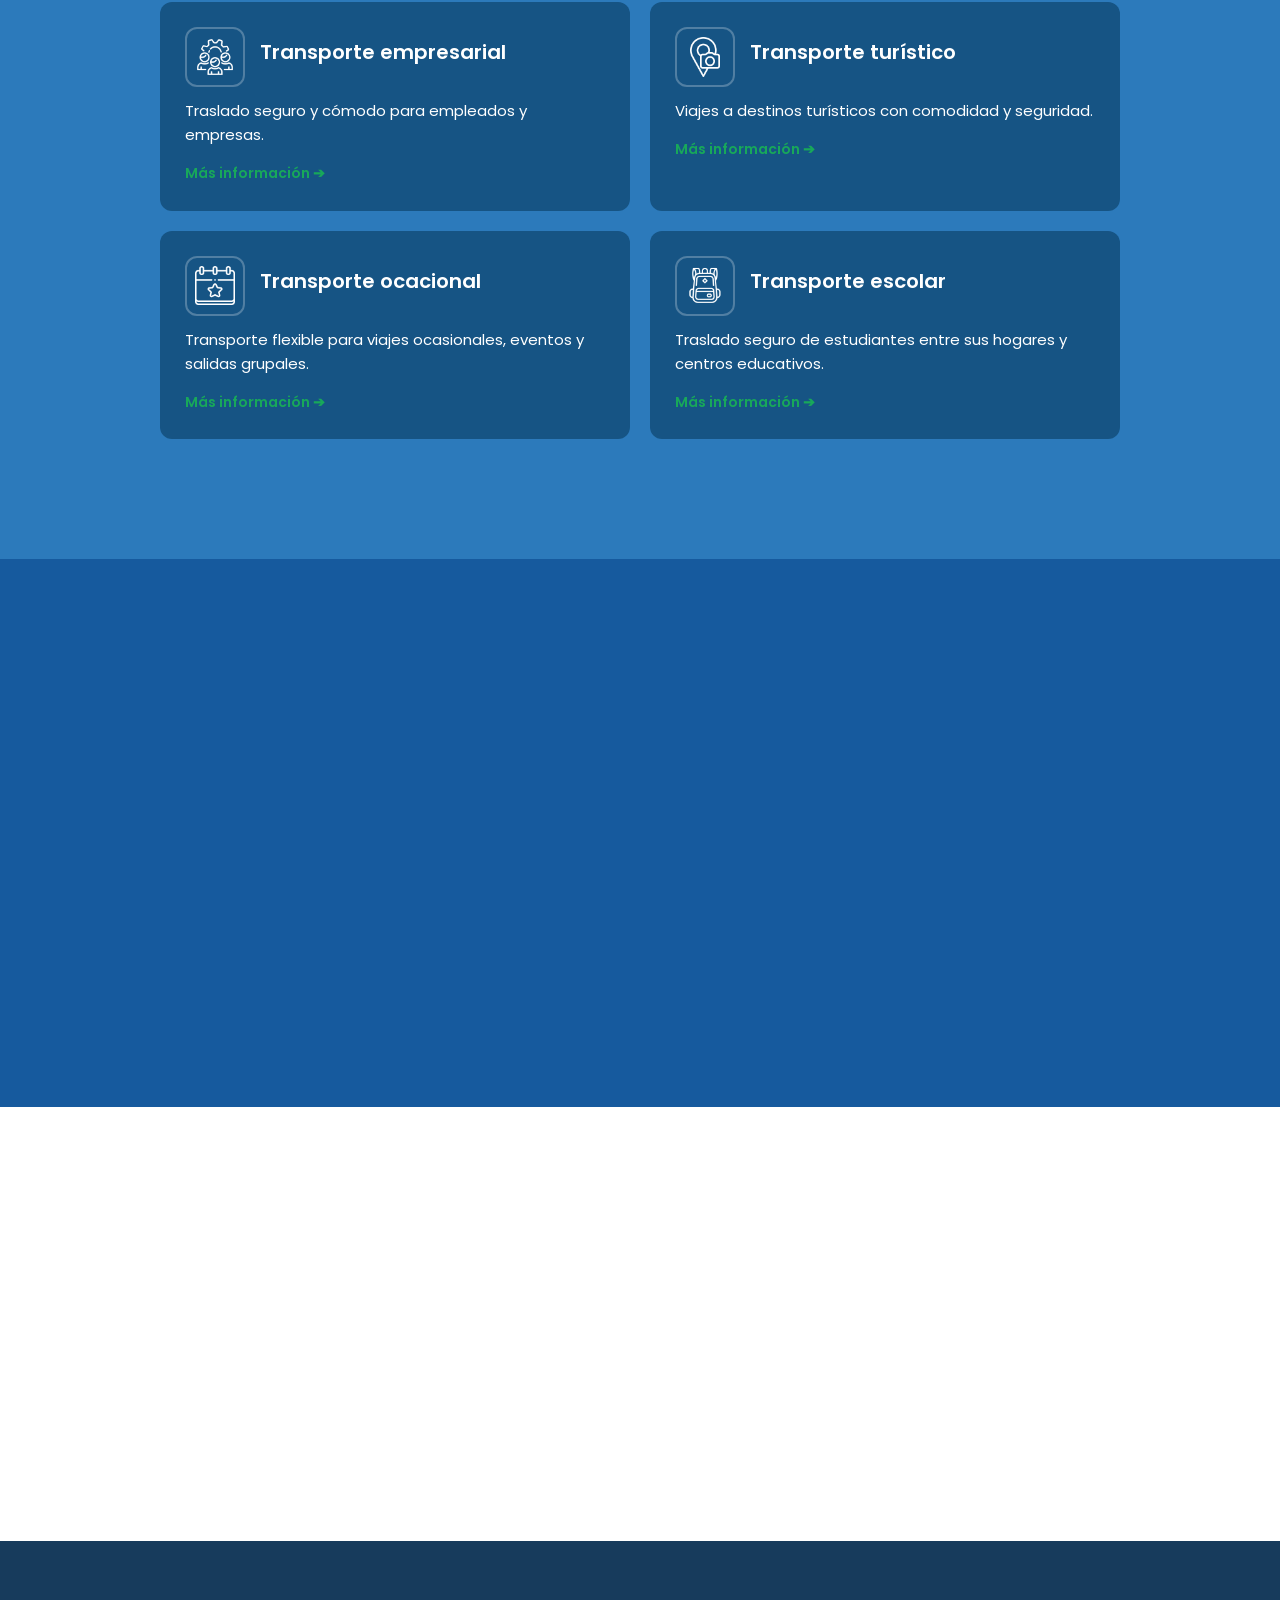
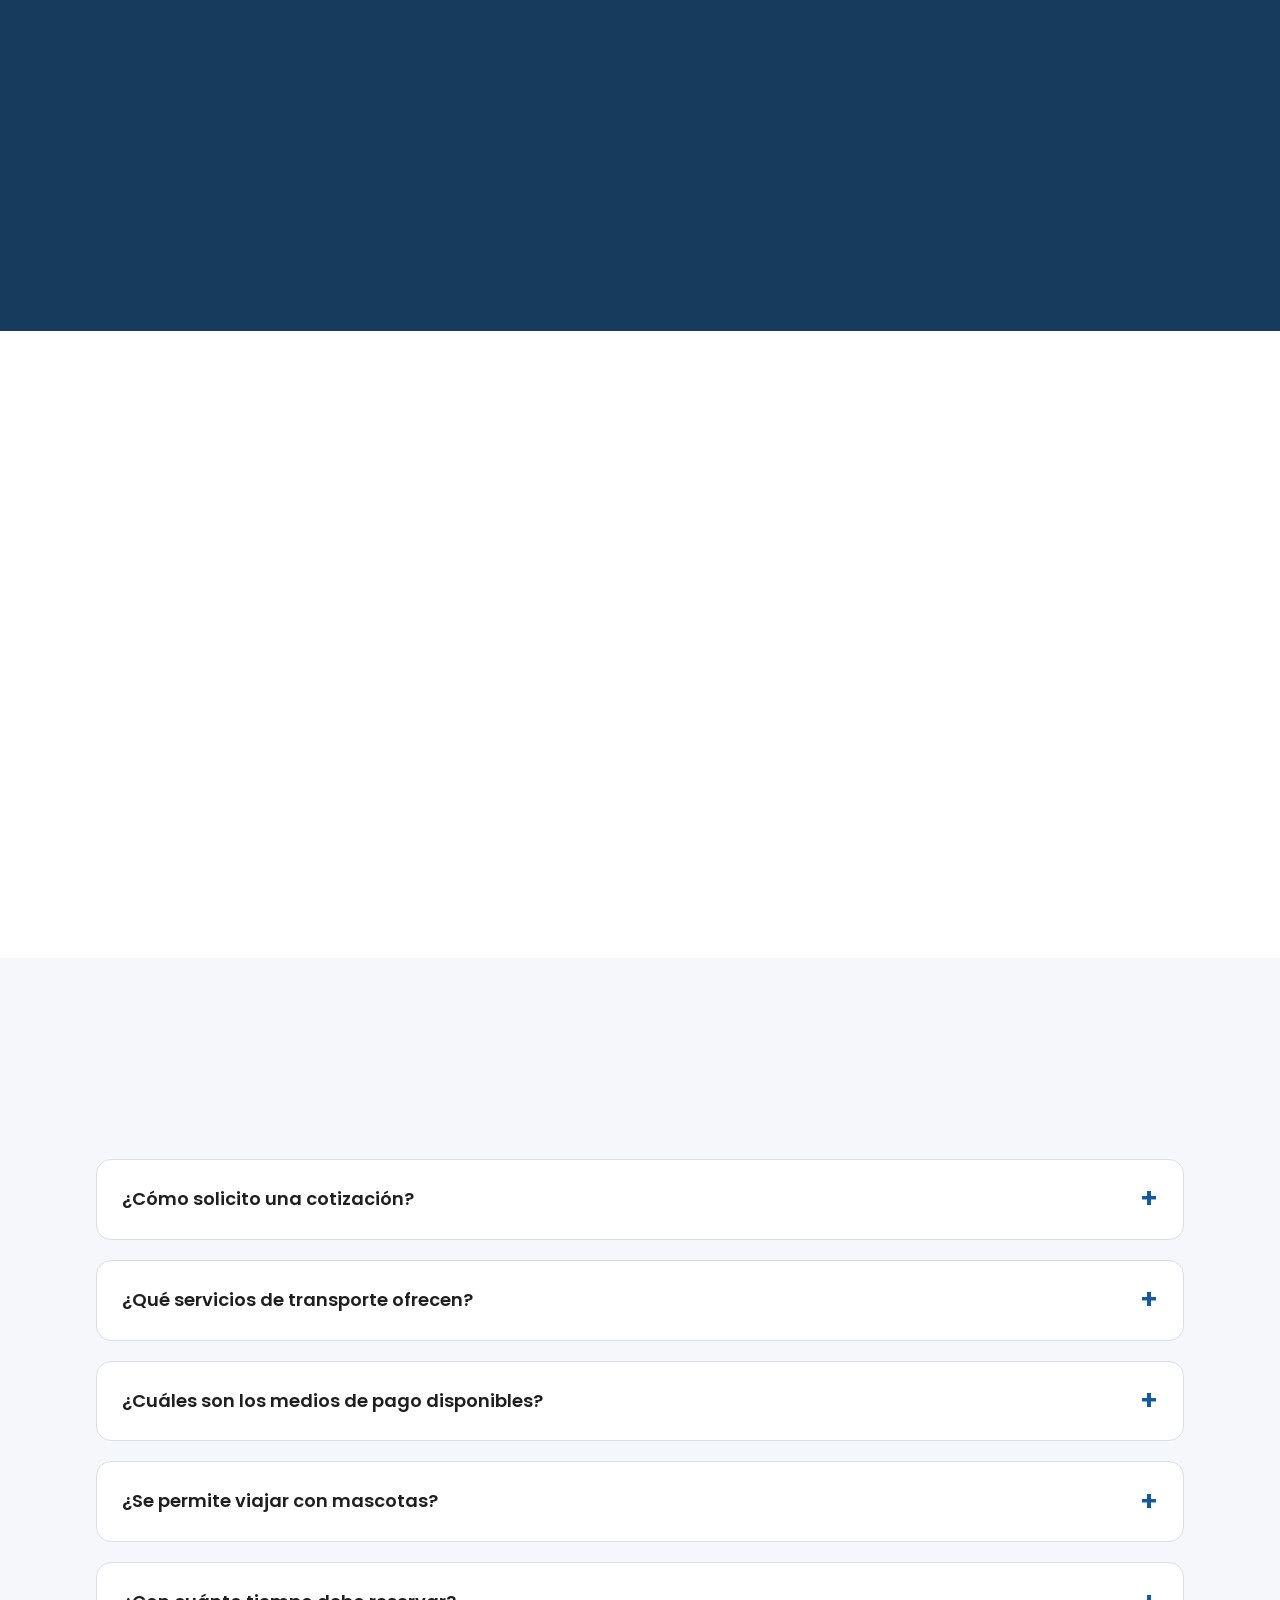
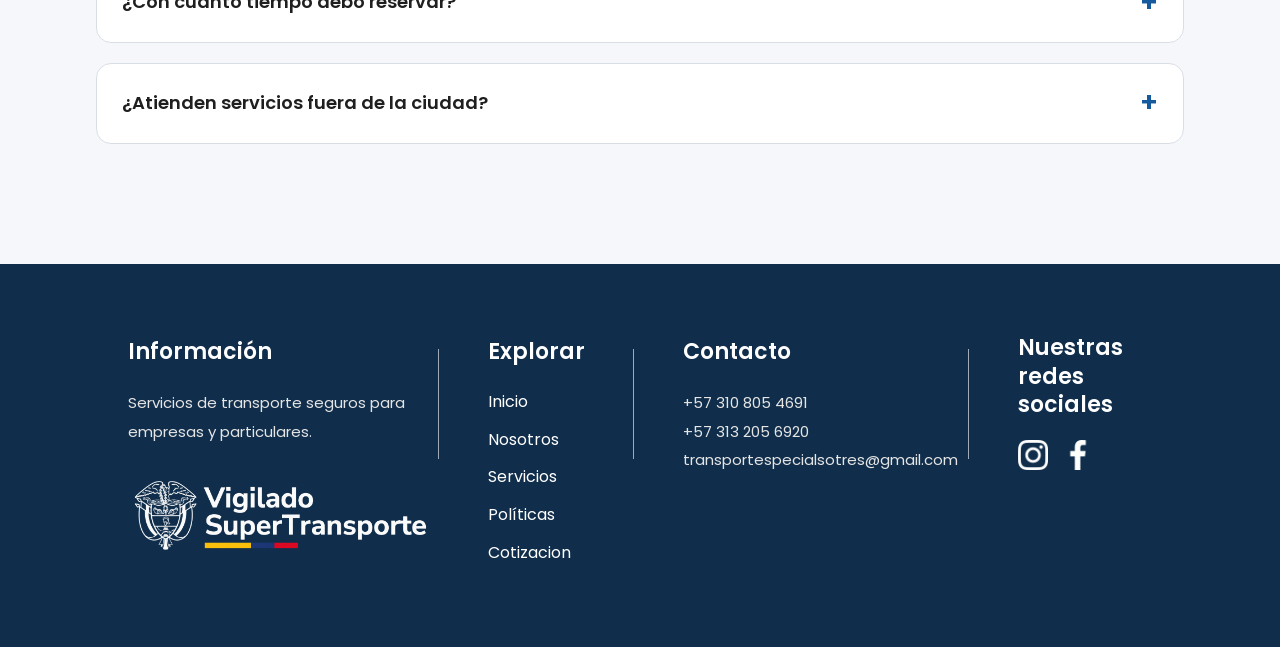
==== commit 1a7f1e5d: "Update index.html" ====
--- a/index.html
+++ b/index.html
@@ -11,6 +11,7 @@
     <link rel="preconnect" href="https://fonts.gstatic.com" crossorigin>
     <link href="https://fonts.googleapis.com/css2?family=Poppins:wght@300;400;500;600;700;800&display=swap" rel="stylesheet">
     <link rel="icon" href="Imagenes/IconoSOTRES.png">
+    <link rel="shortcut icon" href="Imagenes/IconoSOTRES.png">
     <script src="script.js" defer></script>
 </head>
 <div class="botones-flotantes seccion-animada">
@@ -54,7 +55,7 @@
         </div>
 
         <h1>
-            ORGANIZAMOS PARA EL DESARROLLO DE LOS MUNICIPIOS DE CUNDINAMARCAAAAAAAAA
+            ORGANIZAMOS PARA EL DESARROLLO DE LOS MUNICIPIOS DE CUNDINAMARCA
         </h1>
 
         <p>
@@ -501,3 +502,4 @@
 
 
 
+
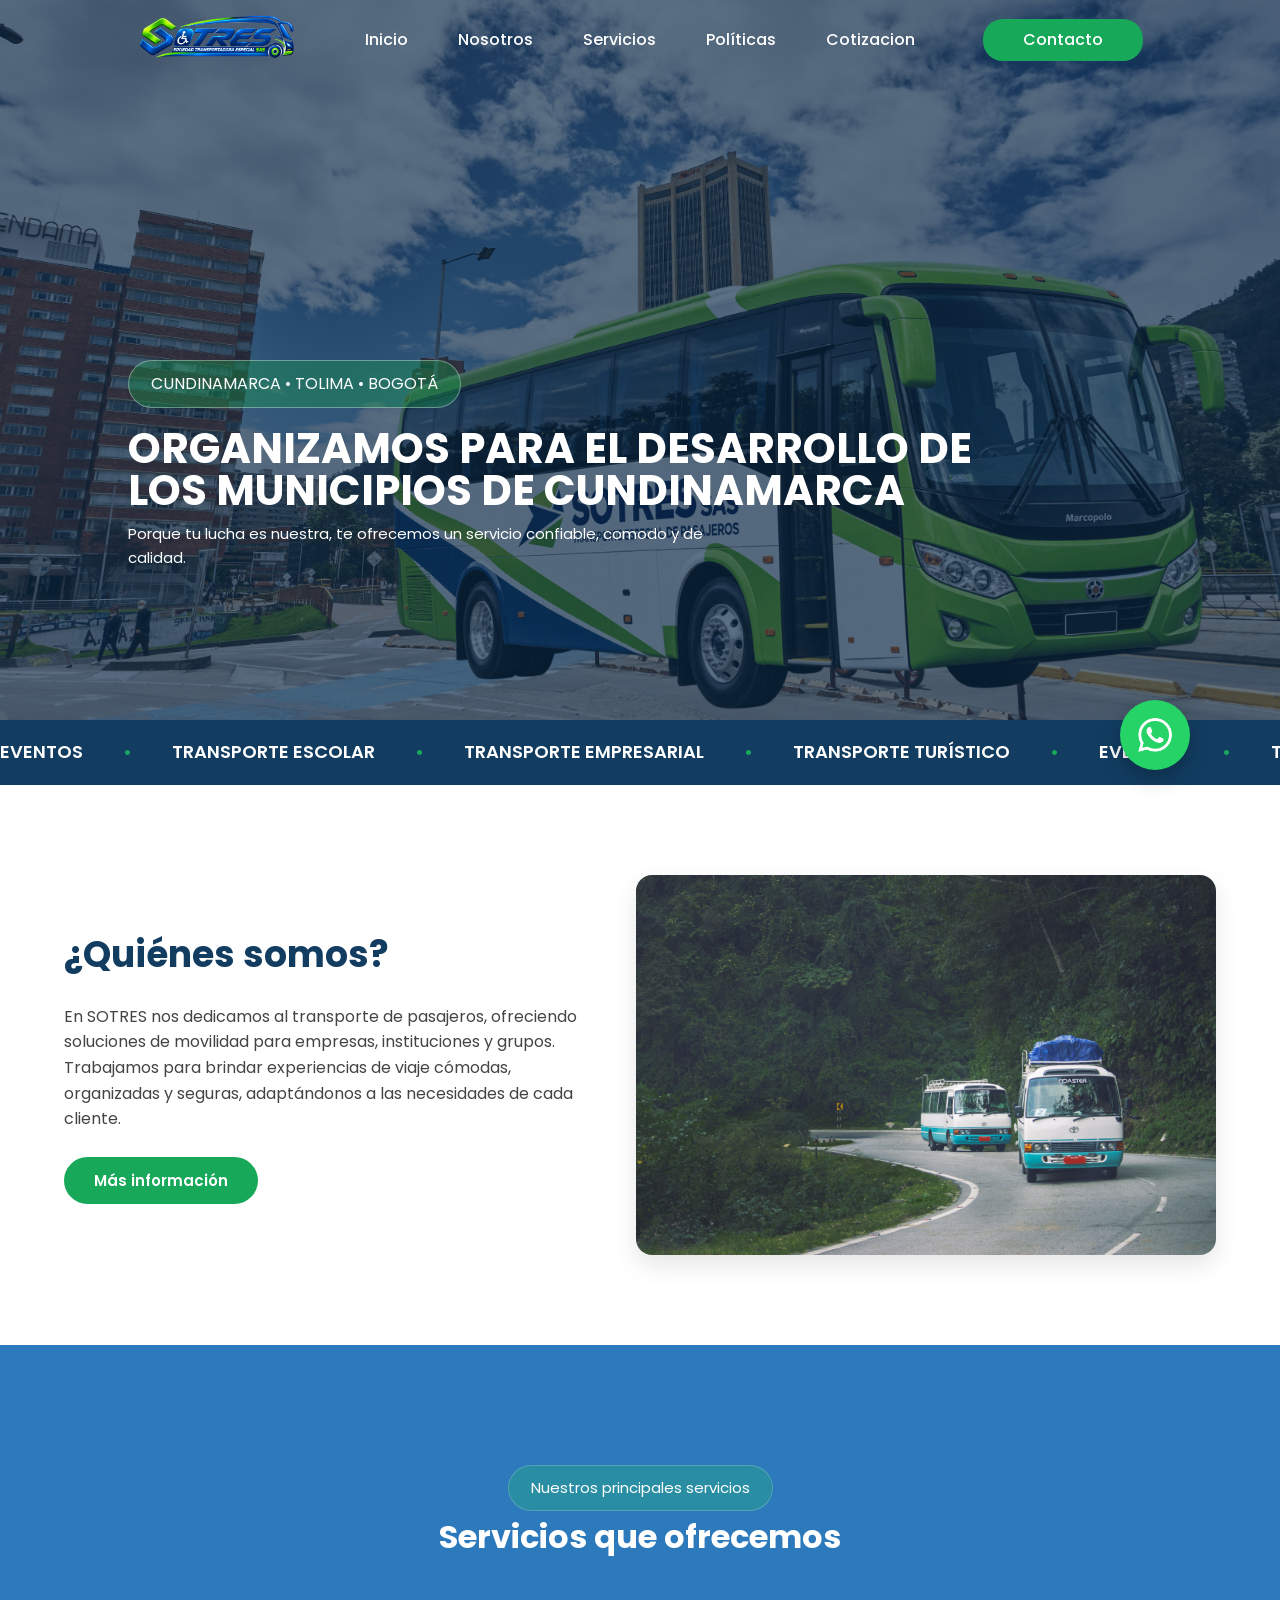
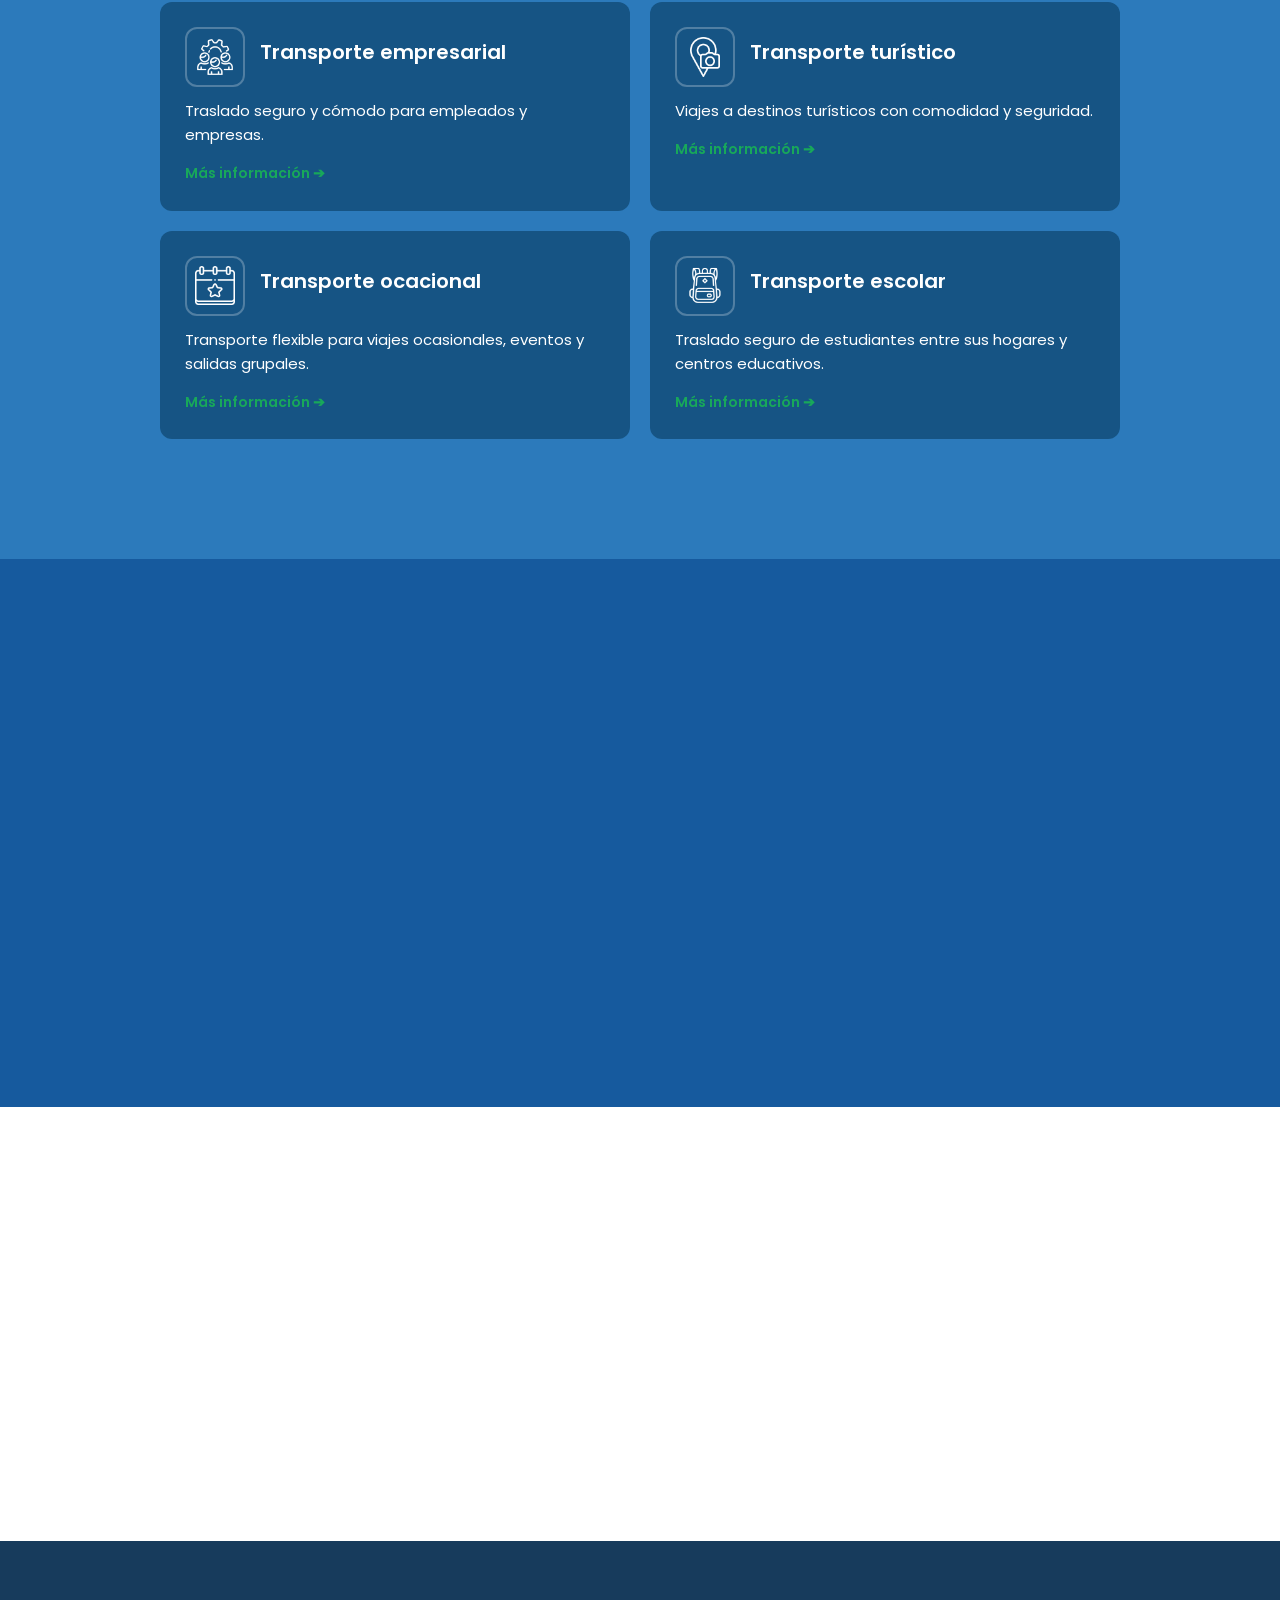
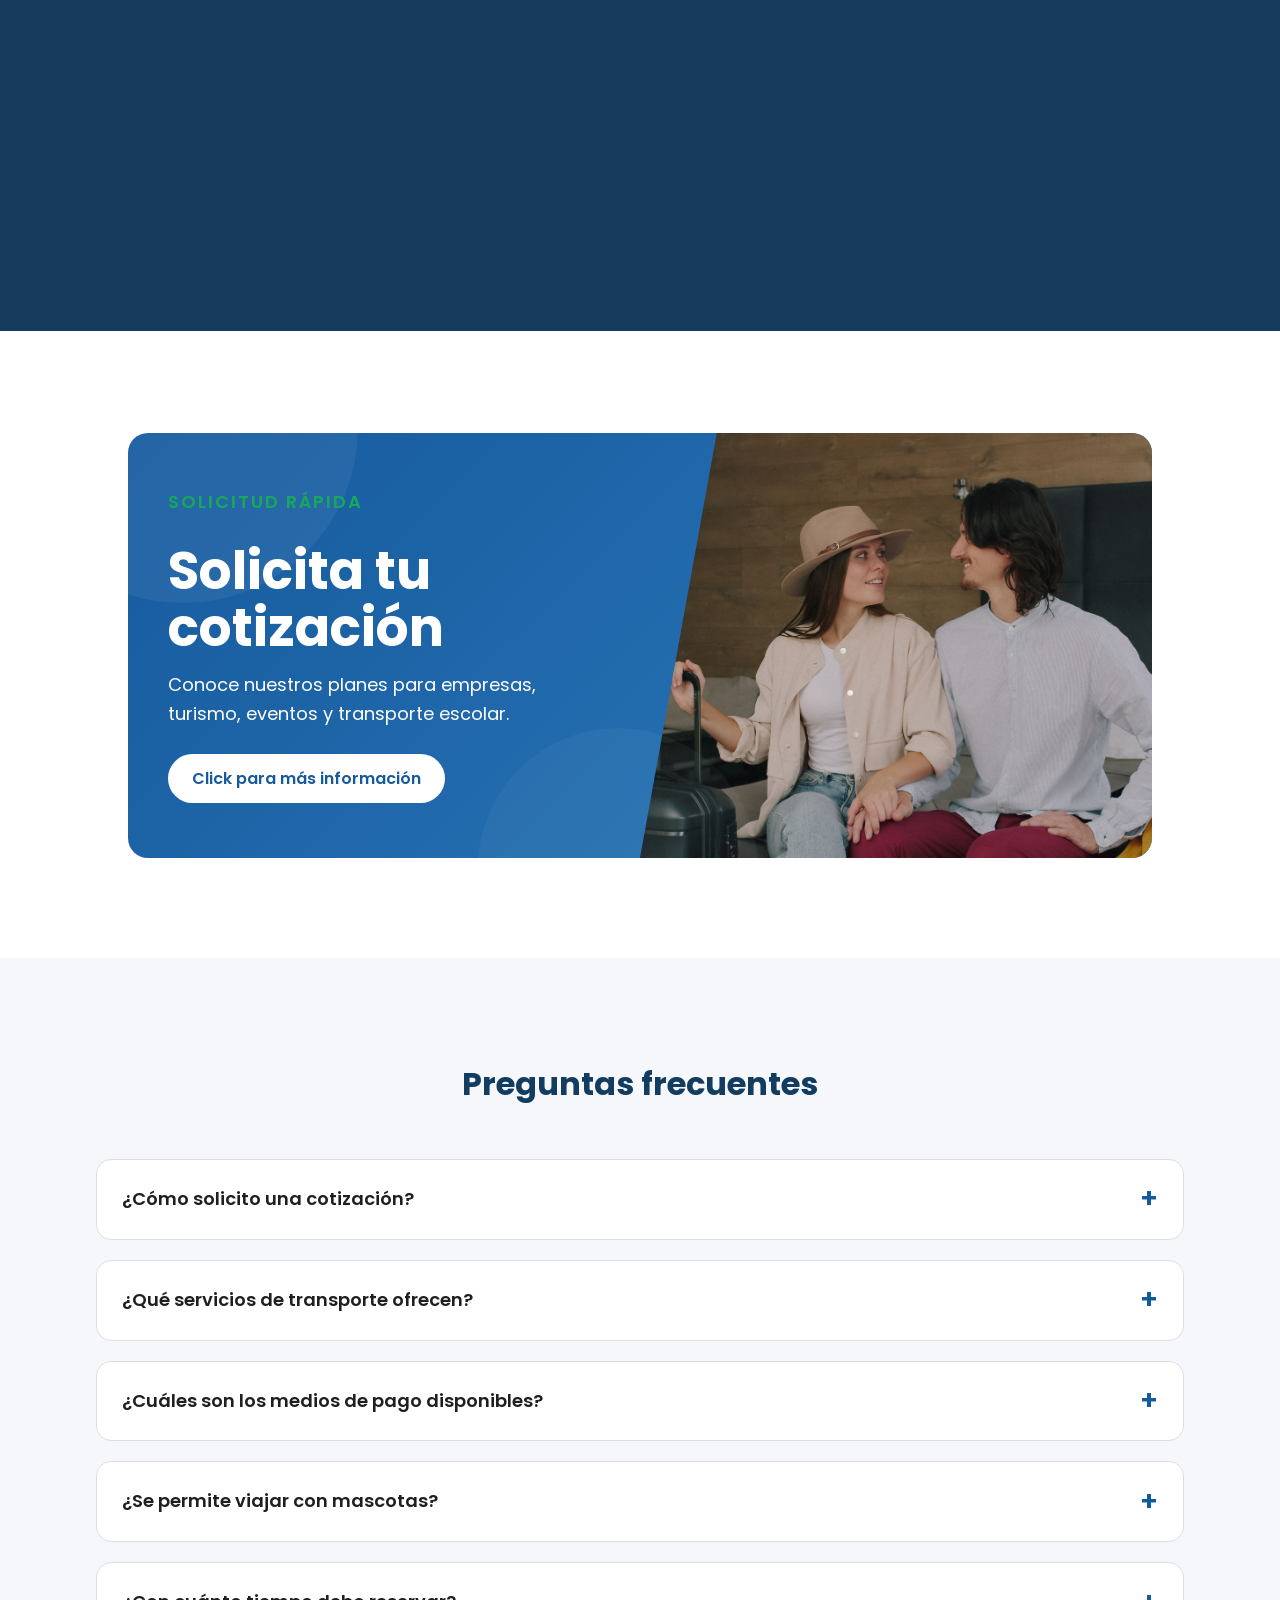
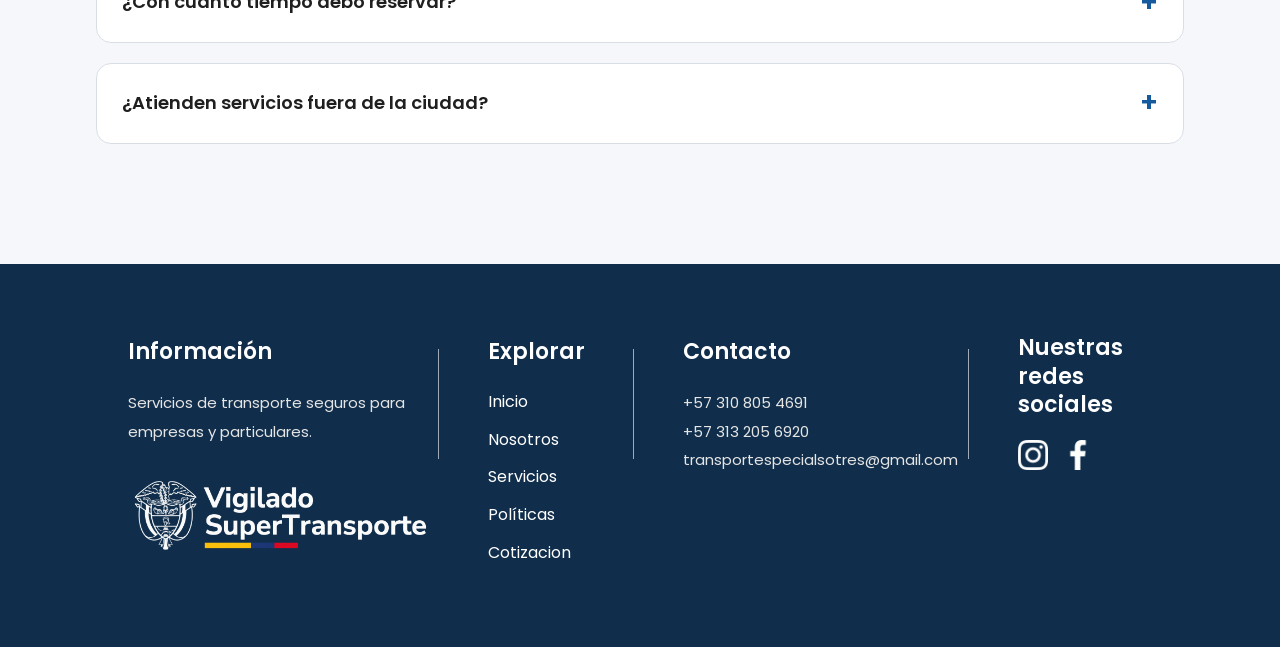
==== commit 0fa44fbb: "Update index.html" ====
--- a/index.html
+++ b/index.html
@@ -10,8 +10,9 @@
     <link rel="preconnect" href="https://fonts.googleapis.com">
     <link rel="preconnect" href="https://fonts.gstatic.com" crossorigin>
     <link href="https://fonts.googleapis.com/css2?family=Poppins:wght@300;400;500;600;700;800&display=swap" rel="stylesheet">
-    <link rel="icon" href="Imagenes/IconoSOTRES.png">
+    <link rel="icon" type="image/png" sizes="32x32" href="Imagenes/IconoSOTRES.png">
     <link rel="shortcut icon" href="Imagenes/IconoSOTRES.png">
+    <link rel="apple-touch-icon" href="Imagenes/IconoSOTRES.png">
     <script src="script.js" defer></script>
 </head>
 <div class="botones-flotantes seccion-animada">
@@ -503,3 +504,4 @@
 
 
 
+
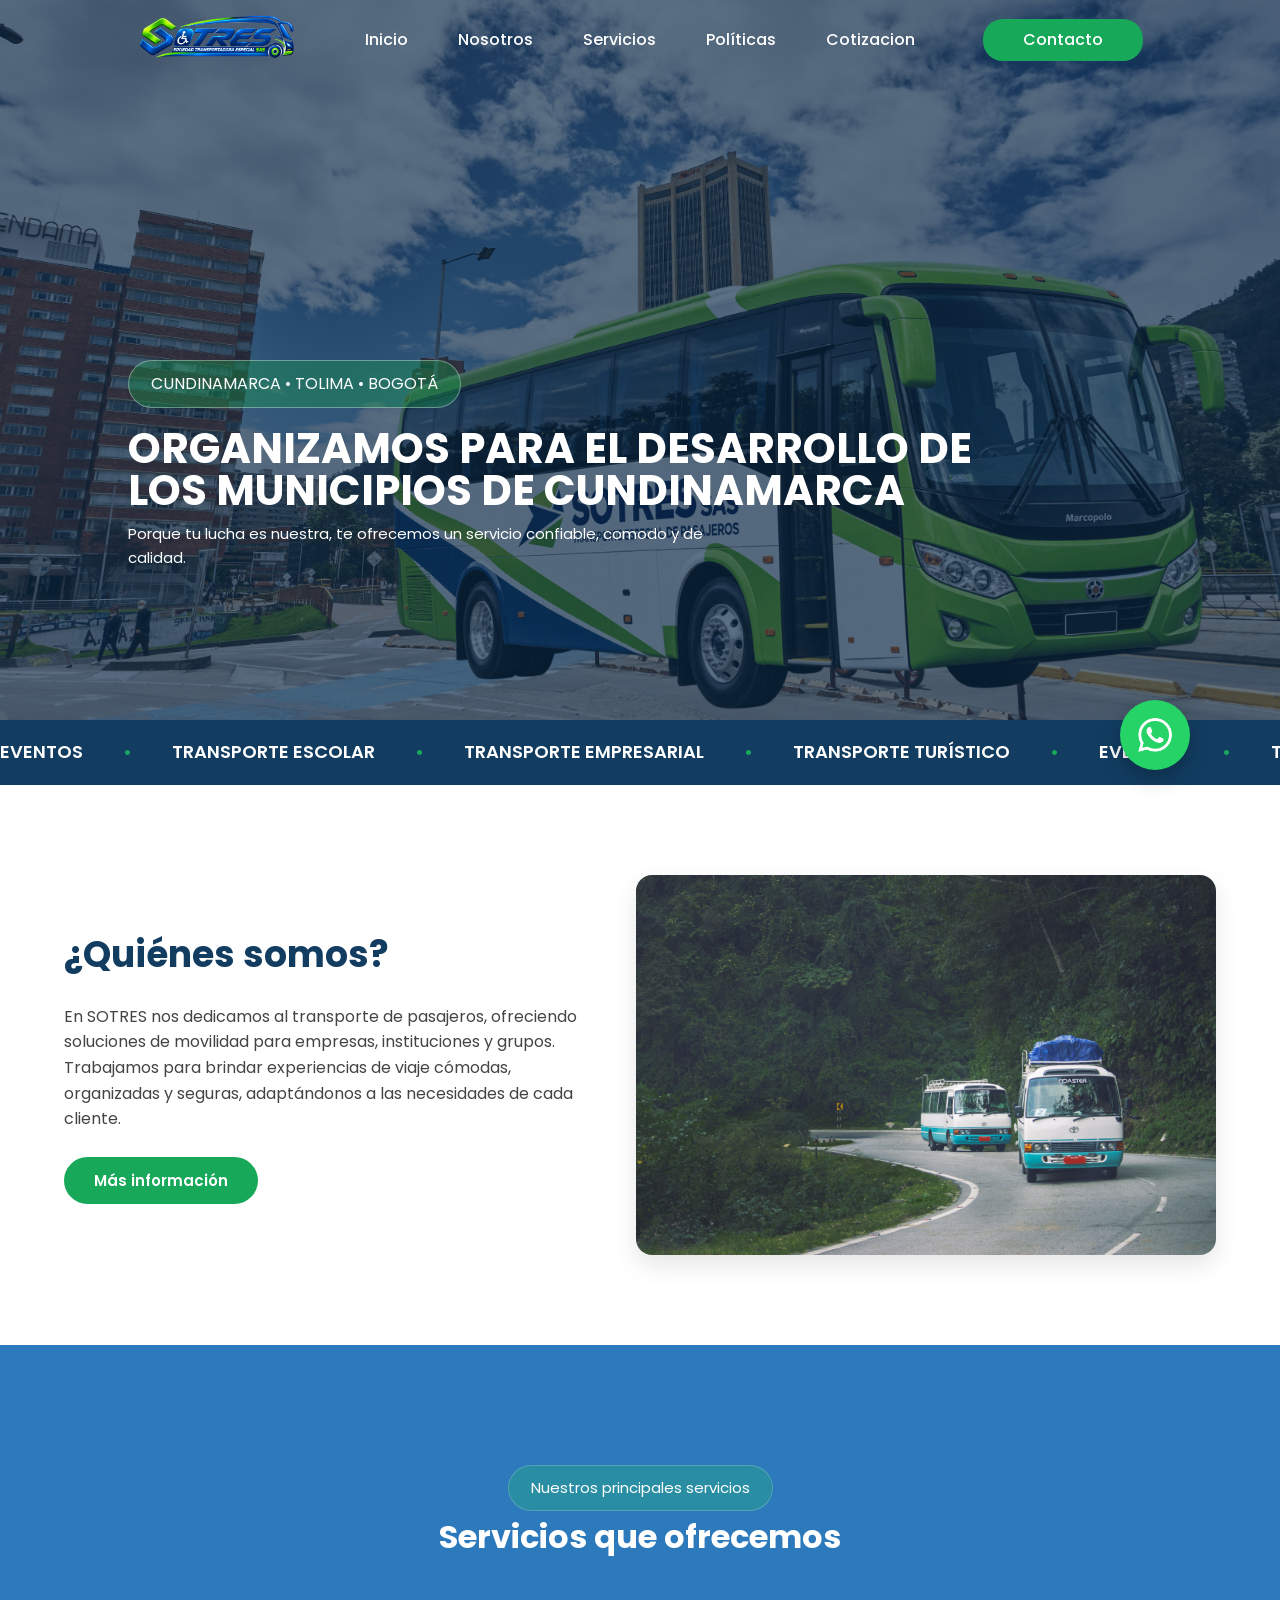
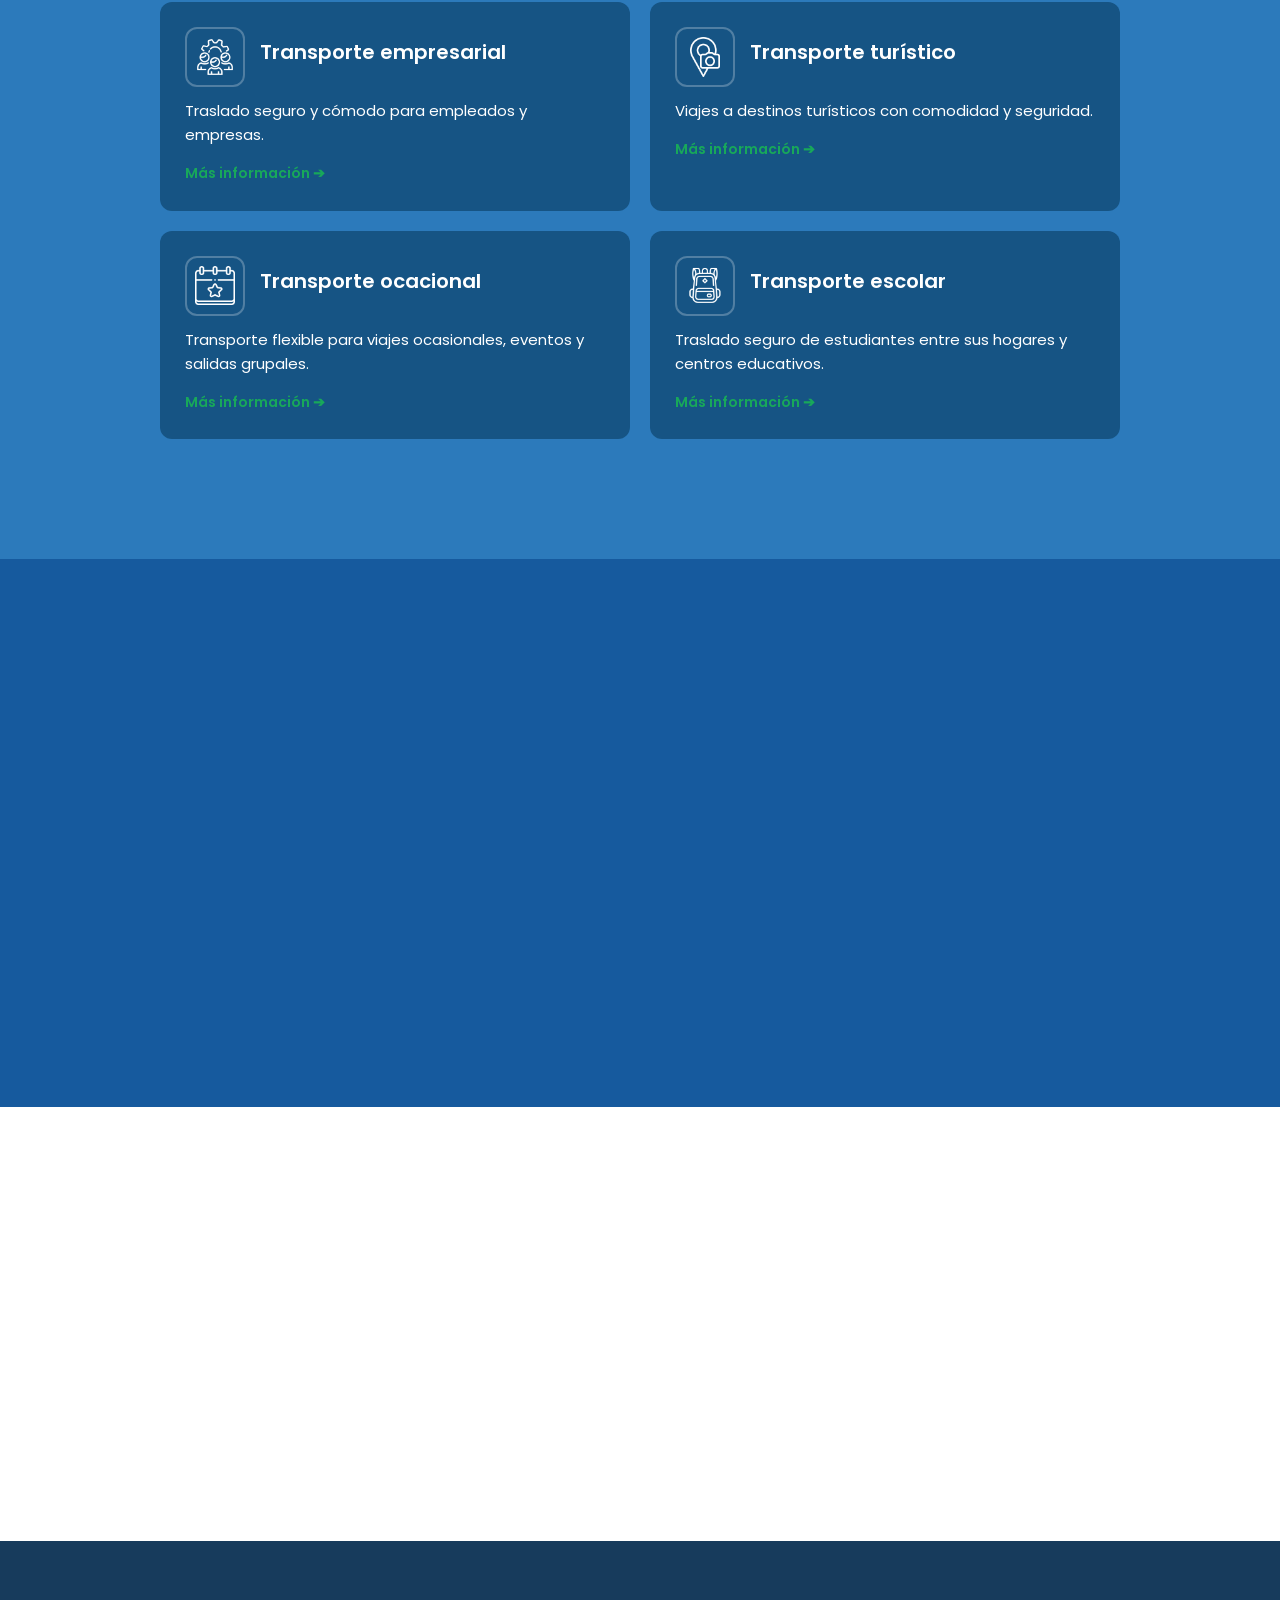
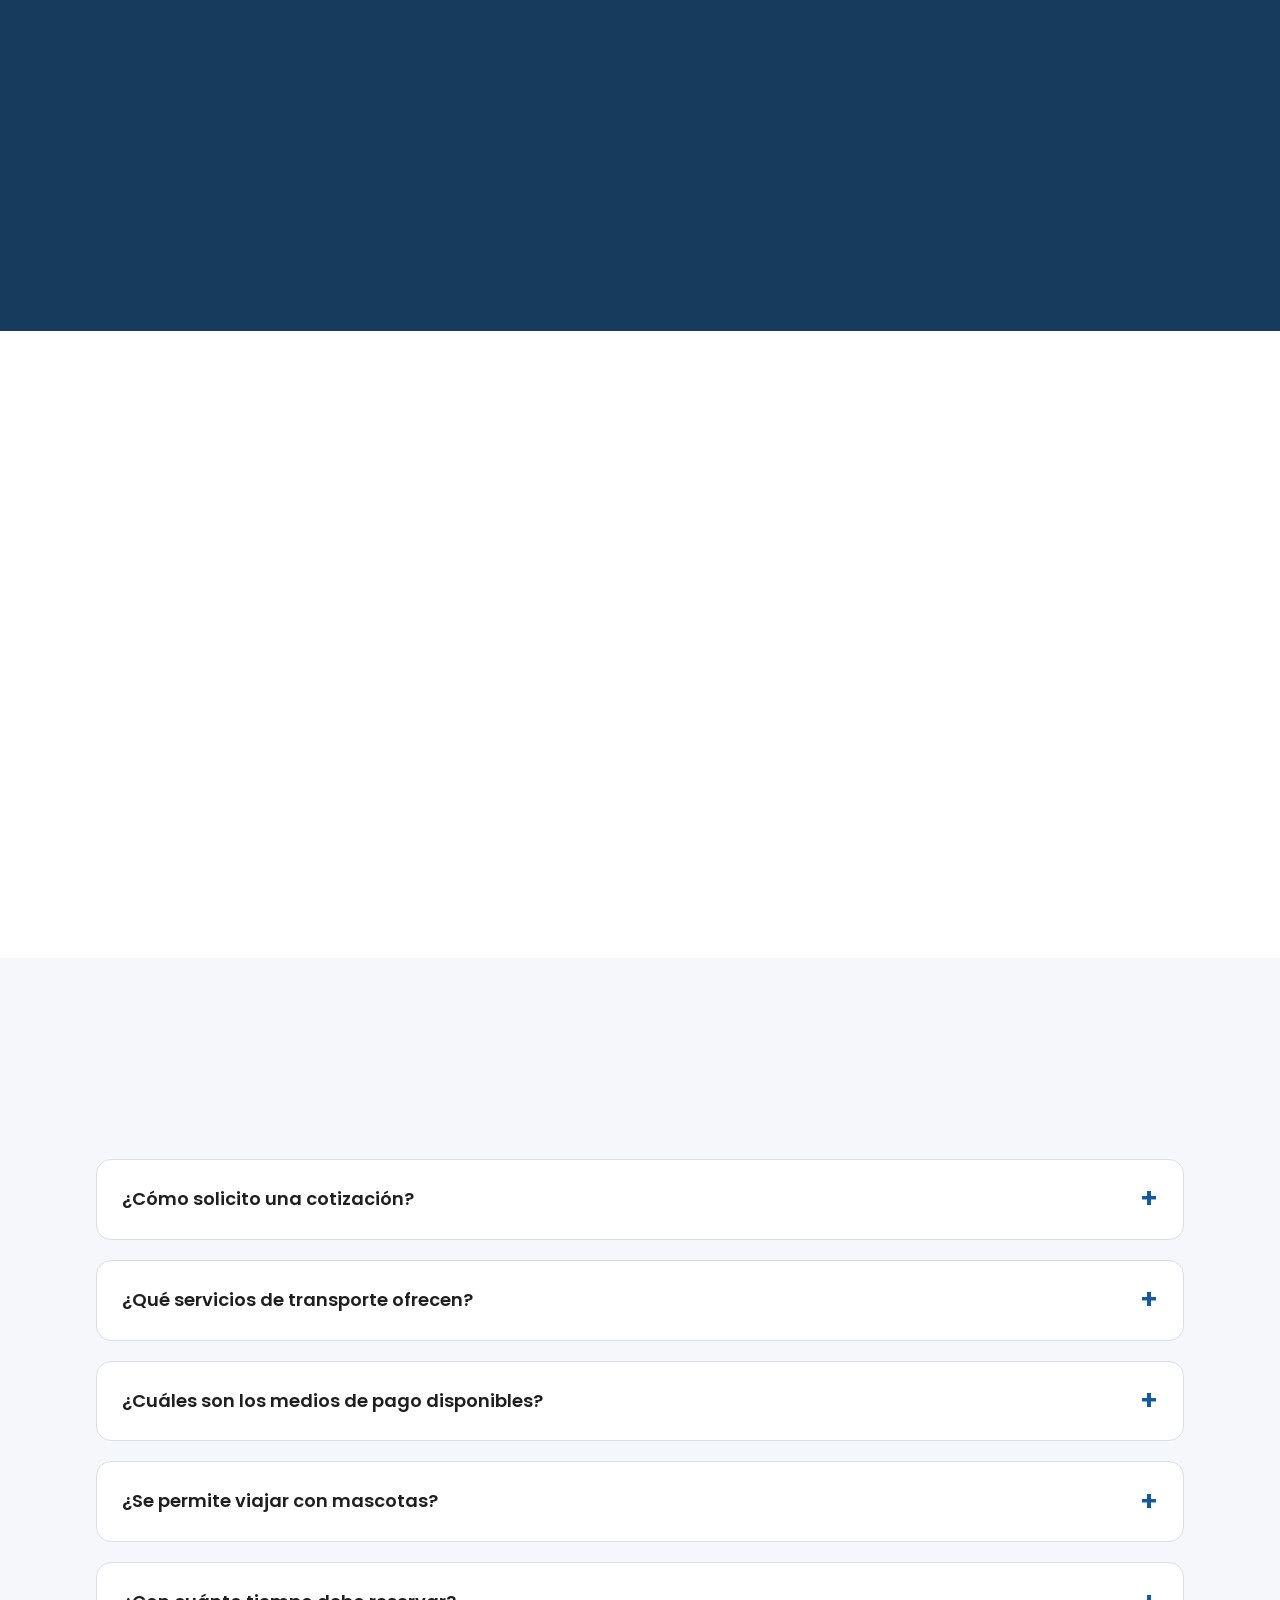
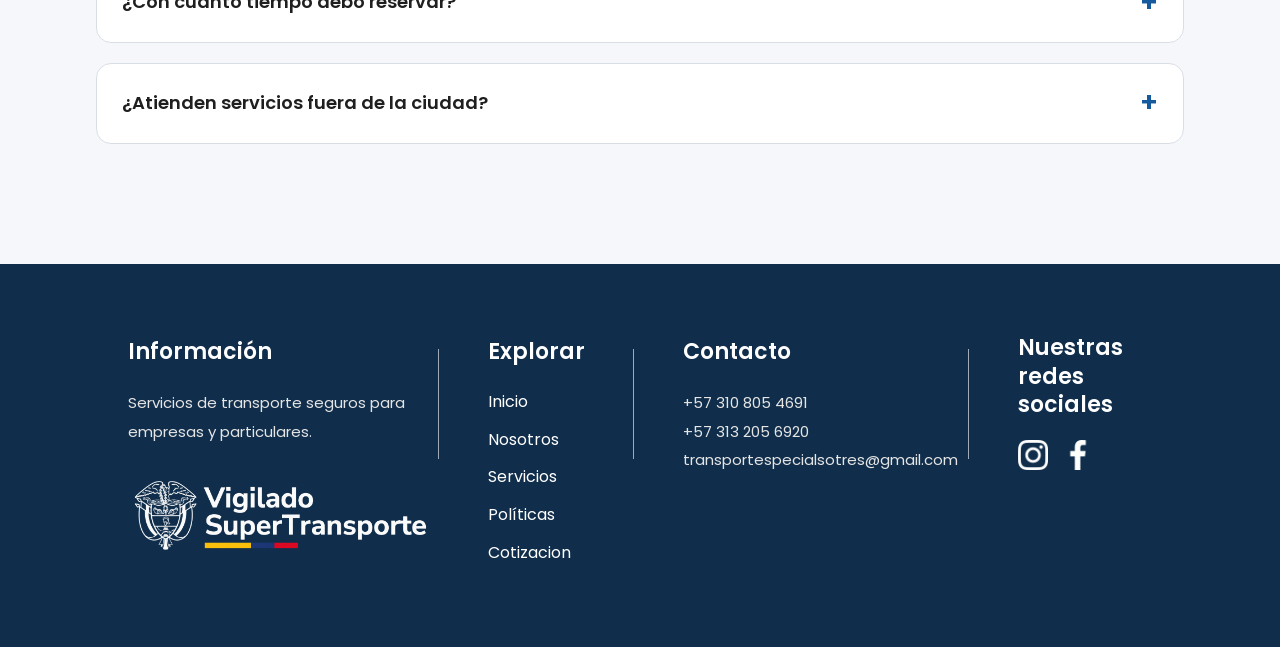
==== commit 0f47f43e: "Update index.html" ====
--- a/index.html
+++ b/index.html
@@ -10,9 +10,7 @@
     <link rel="preconnect" href="https://fonts.googleapis.com">
     <link rel="preconnect" href="https://fonts.gstatic.com" crossorigin>
     <link href="https://fonts.googleapis.com/css2?family=Poppins:wght@300;400;500;600;700;800&display=swap" rel="stylesheet">
-    <link rel="icon" type="image/png" sizes="32x32" href="Imagenes/IconoSOTRES.png">
-    <link rel="shortcut icon" href="Imagenes/IconoSOTRES.png">
-    <link rel="apple-touch-icon" href="Imagenes/IconoSOTRES.png">
+    <link rel="icon" type="image/png" sizes="32x32" href="Imganes/IconoSOTRES.png">
     <script src="script.js" defer></script>
 </head>
 <div class="botones-flotantes seccion-animada">
@@ -234,7 +232,7 @@
             </div>
 
             <div class="bus">
-                <div class="img-bus"><img class="img-bus" src="Imganes/Microbus.png" alt="Micro Bus"></div>
+                <div class="img-bus"><img class="img-bus" src="Imganes/MicroBus.png" alt="Micro Bus"></div>
                 <p>Micro Bus</p>
                 <span>12-19 personas</span>
             </div>
@@ -505,3 +503,4 @@
 
 
 
+
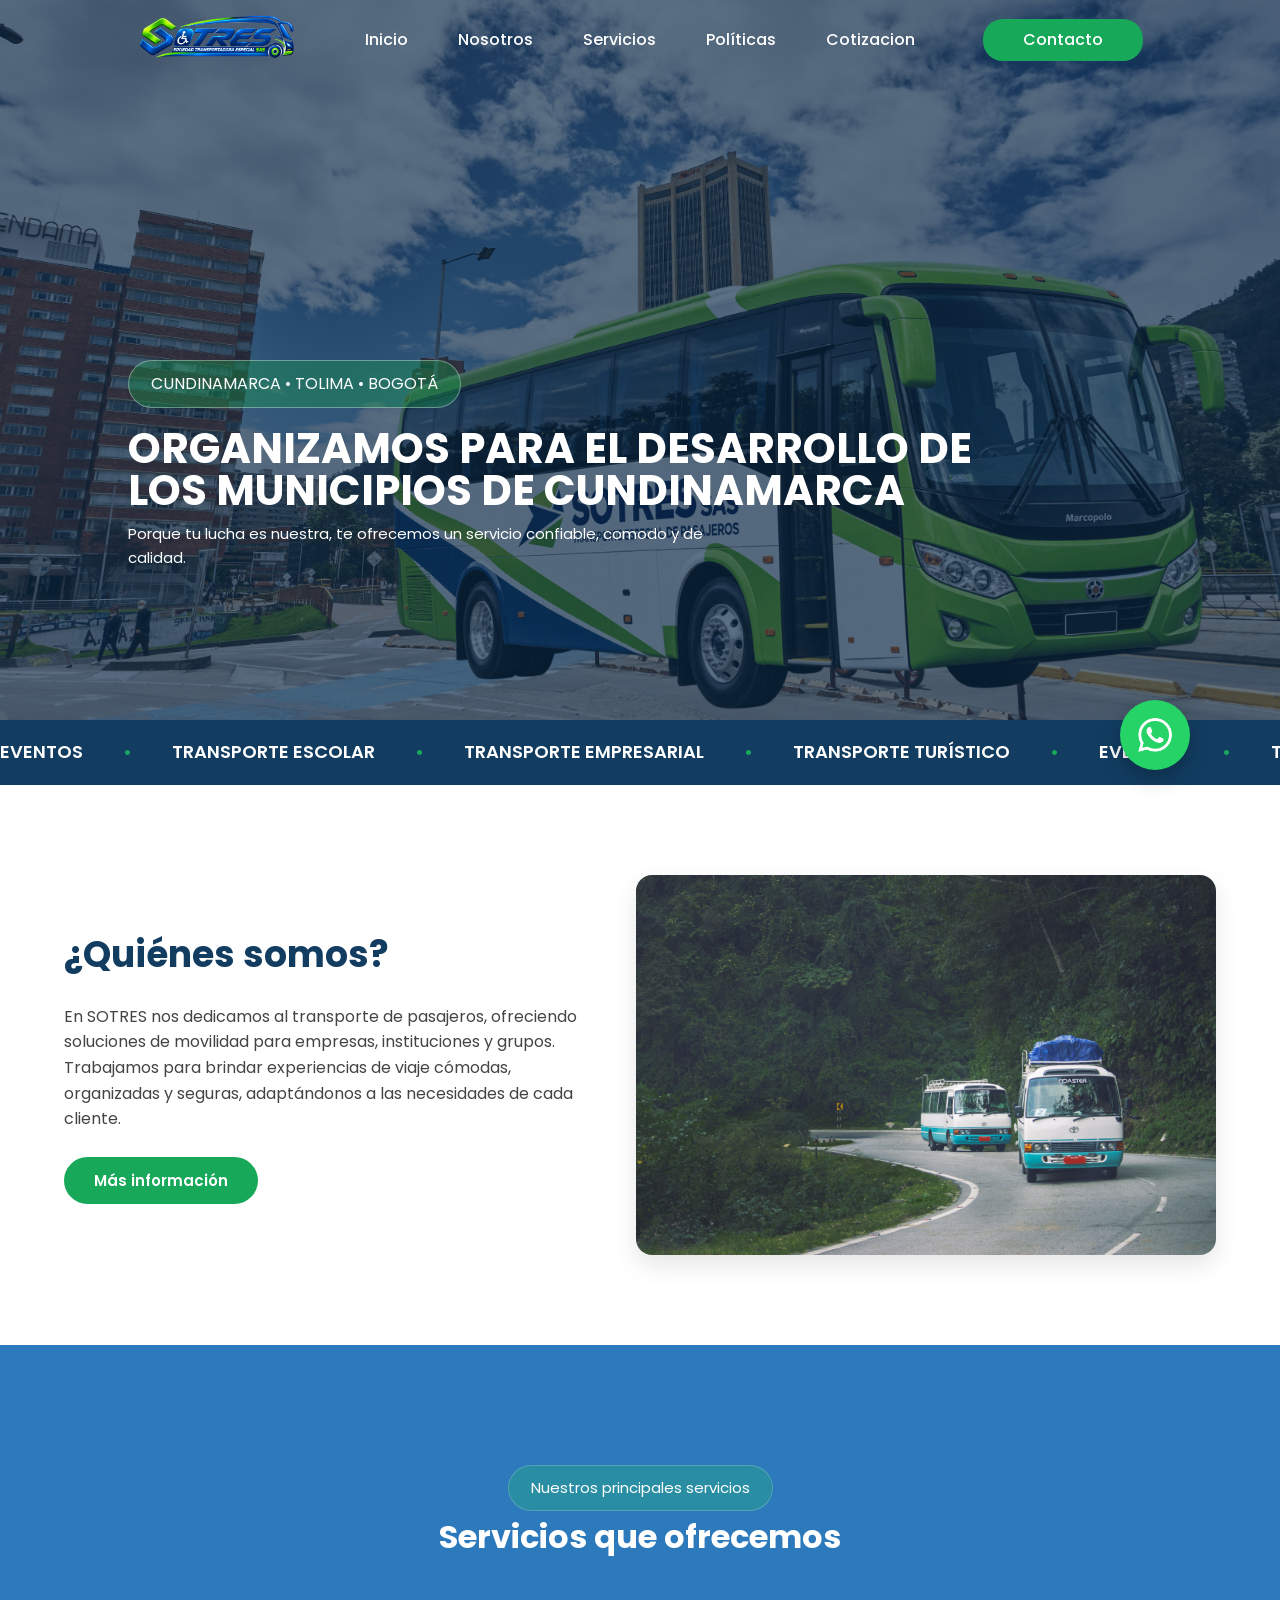
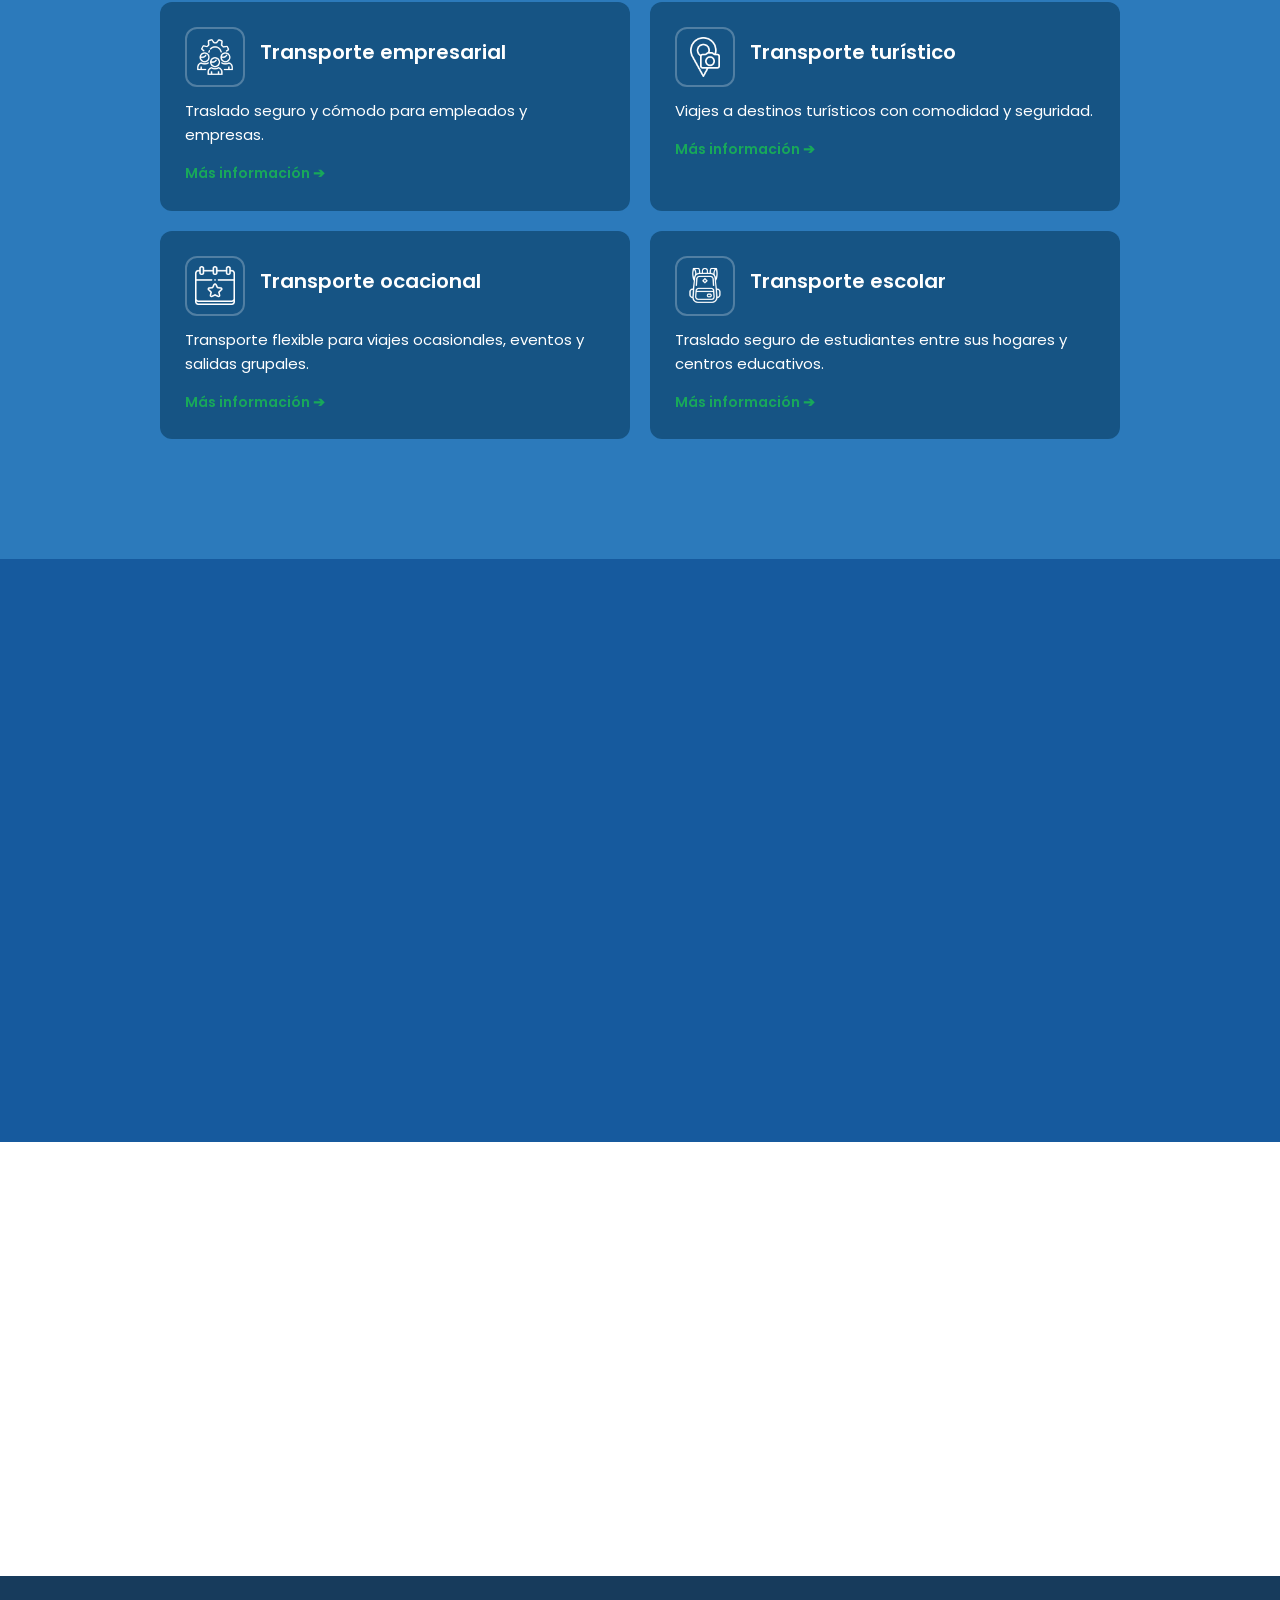
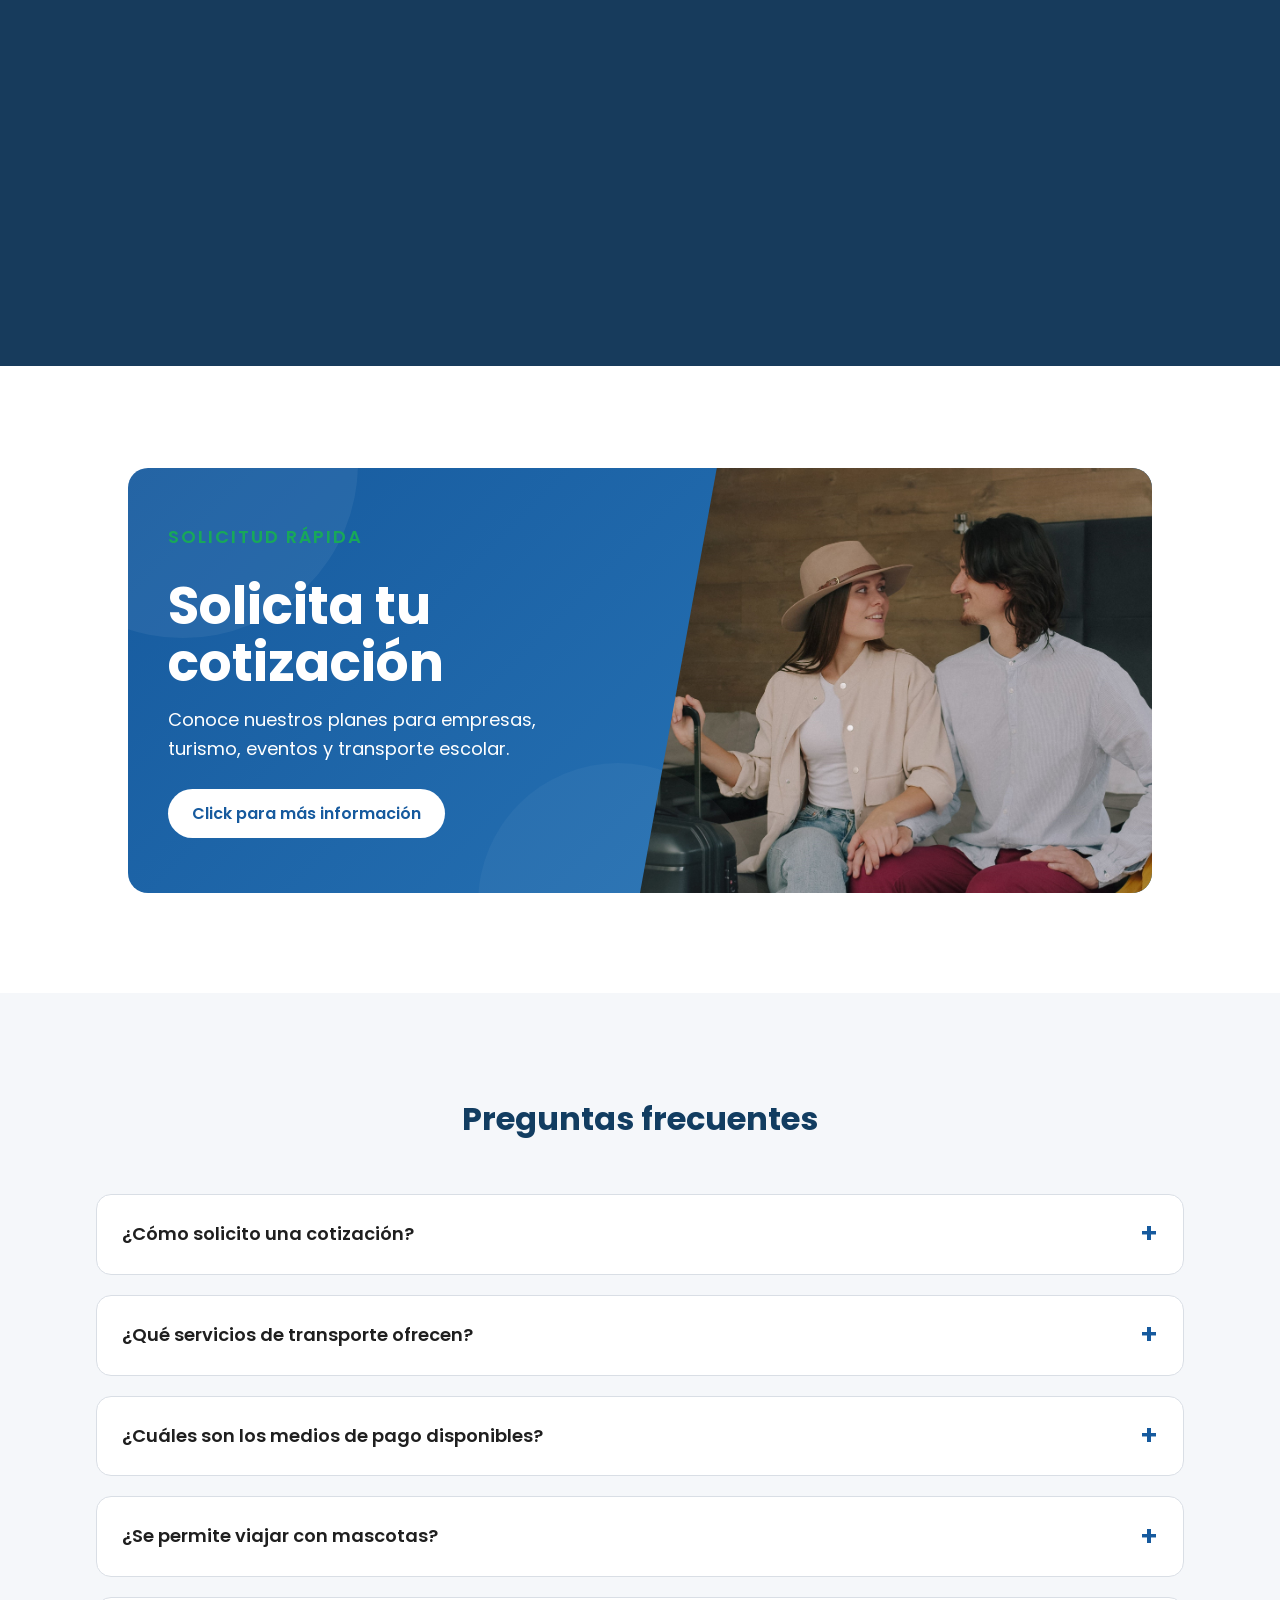
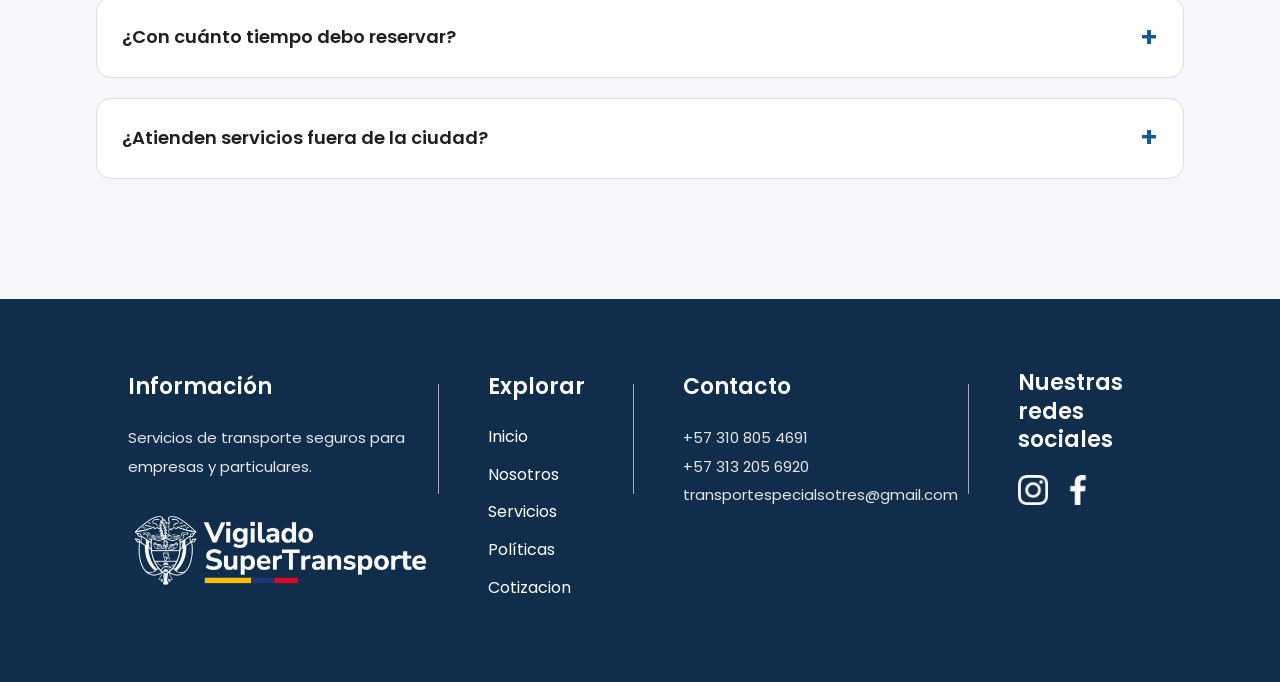
==== commit eb5bb9e1: "Update index.html" ====
--- a/index.html
+++ b/index.html
@@ -223,6 +223,12 @@
                 <div class="img-bus"><img class="img-bus" src="Imganes/Automovil.png" alt="Automovil"></div>
                 <p>Automovil</p>
                 <span>4 personas</span>
+            </div>
+
+            <div class="bus">
+                <div class="img-bus"><img class="img-bus" src="Imganes/CamionetaDobleCabina.png" alt="CamionetaDobleCabina"></div>
+                <p>Camioneta Doble Cabina</p>
+                <span>5 personas</span>
             </div>
 
             <div class="bus">
